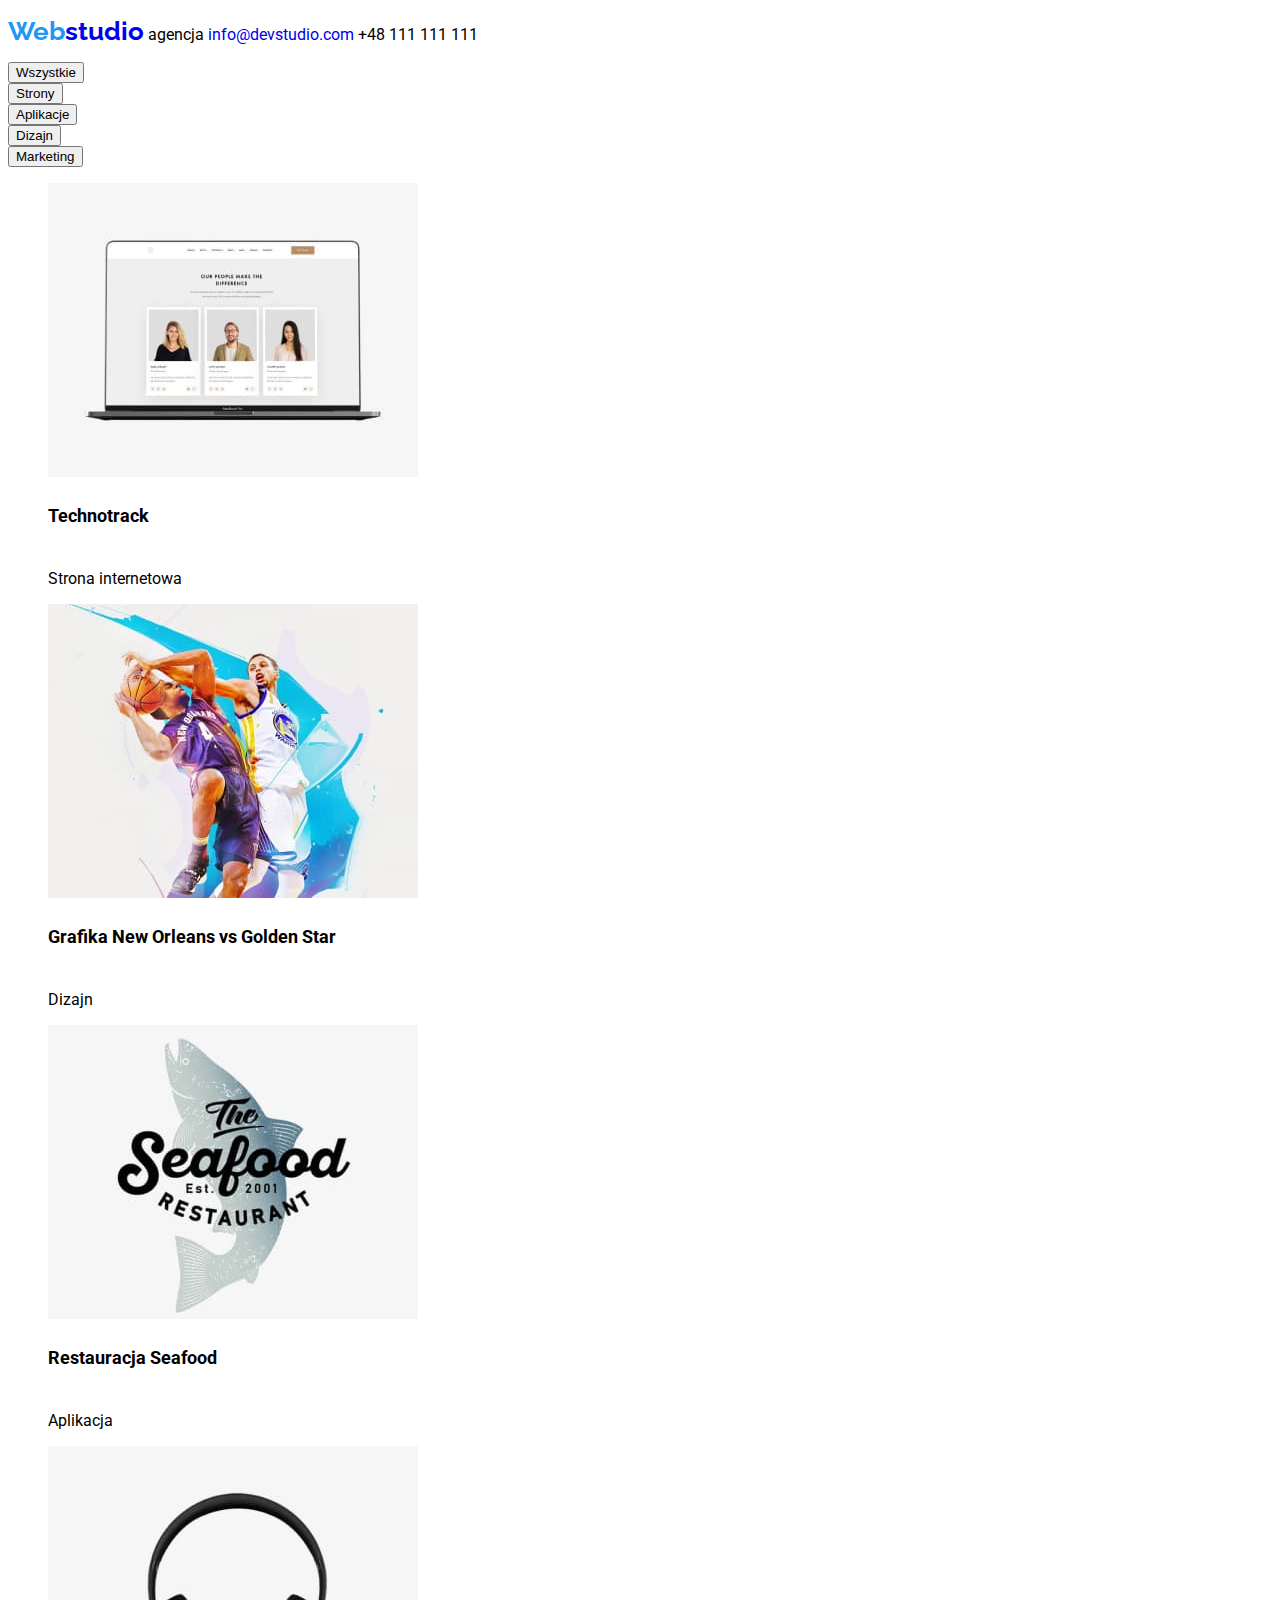
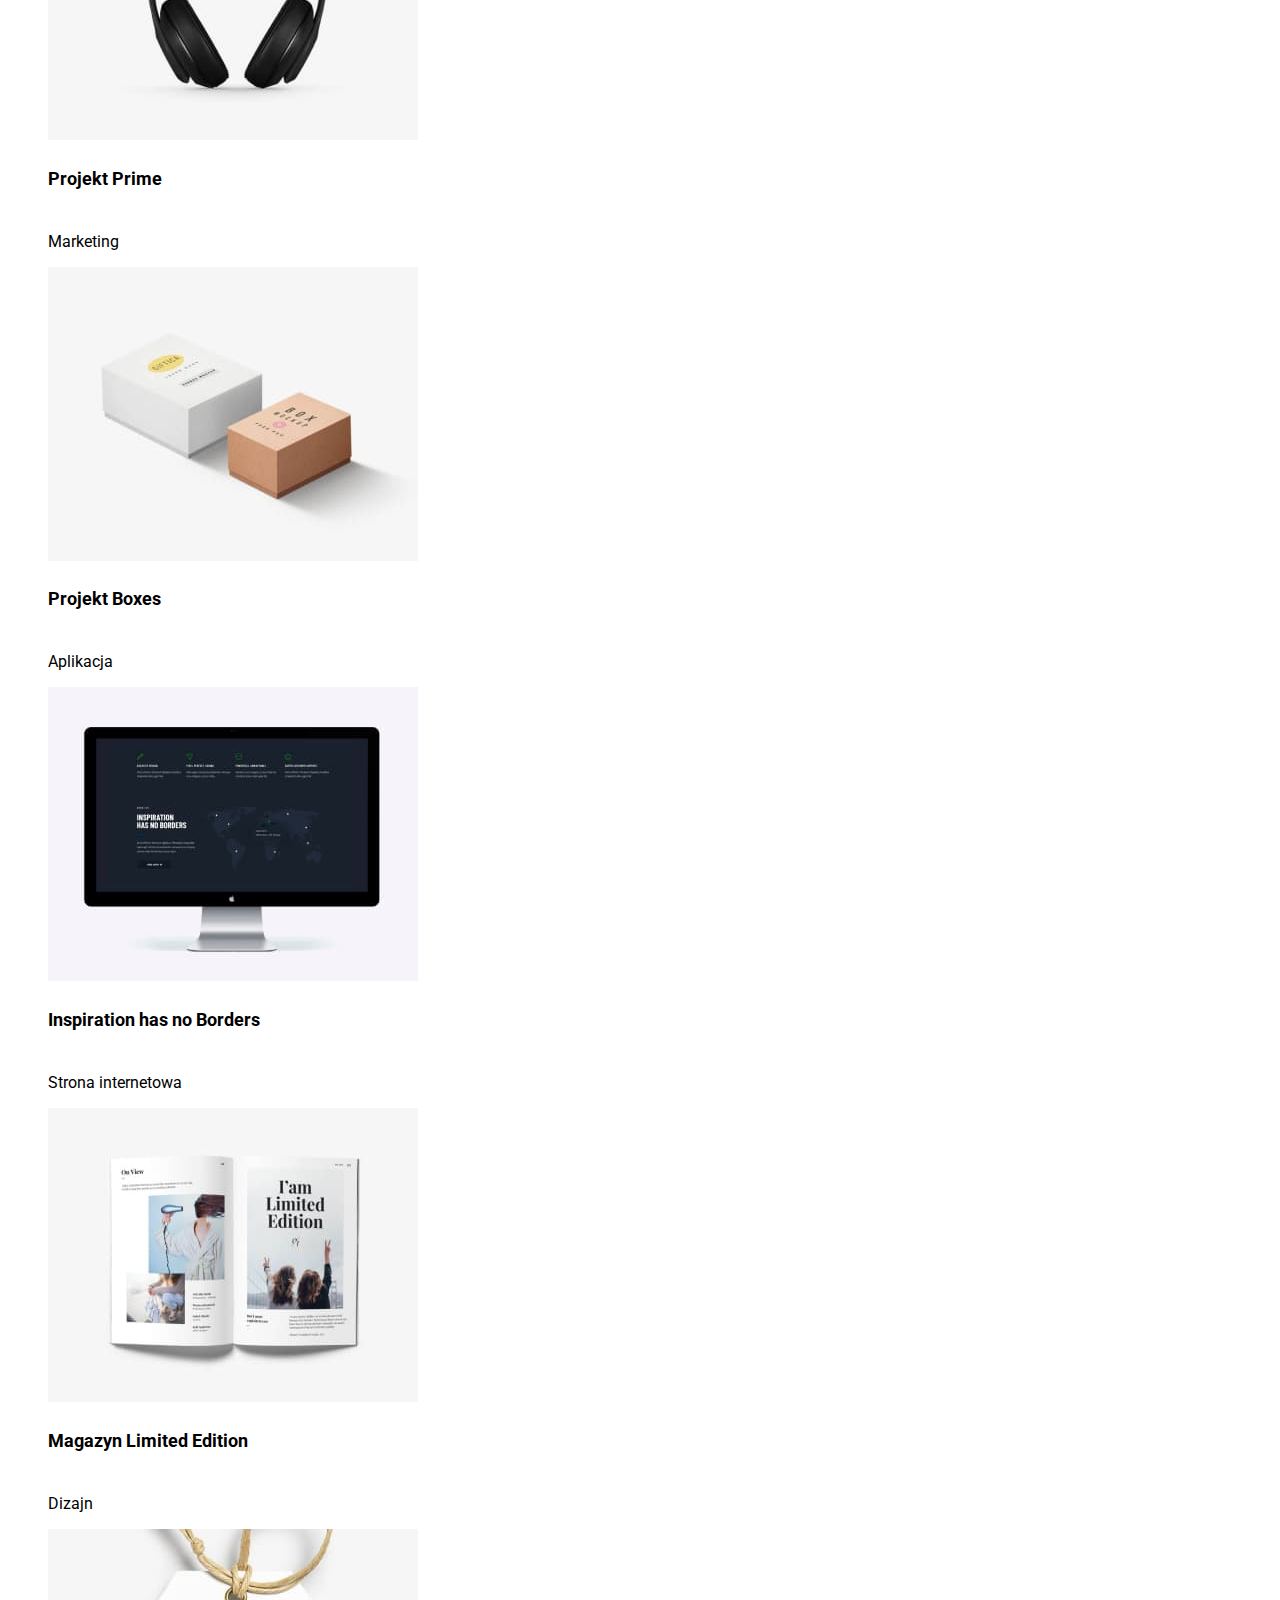
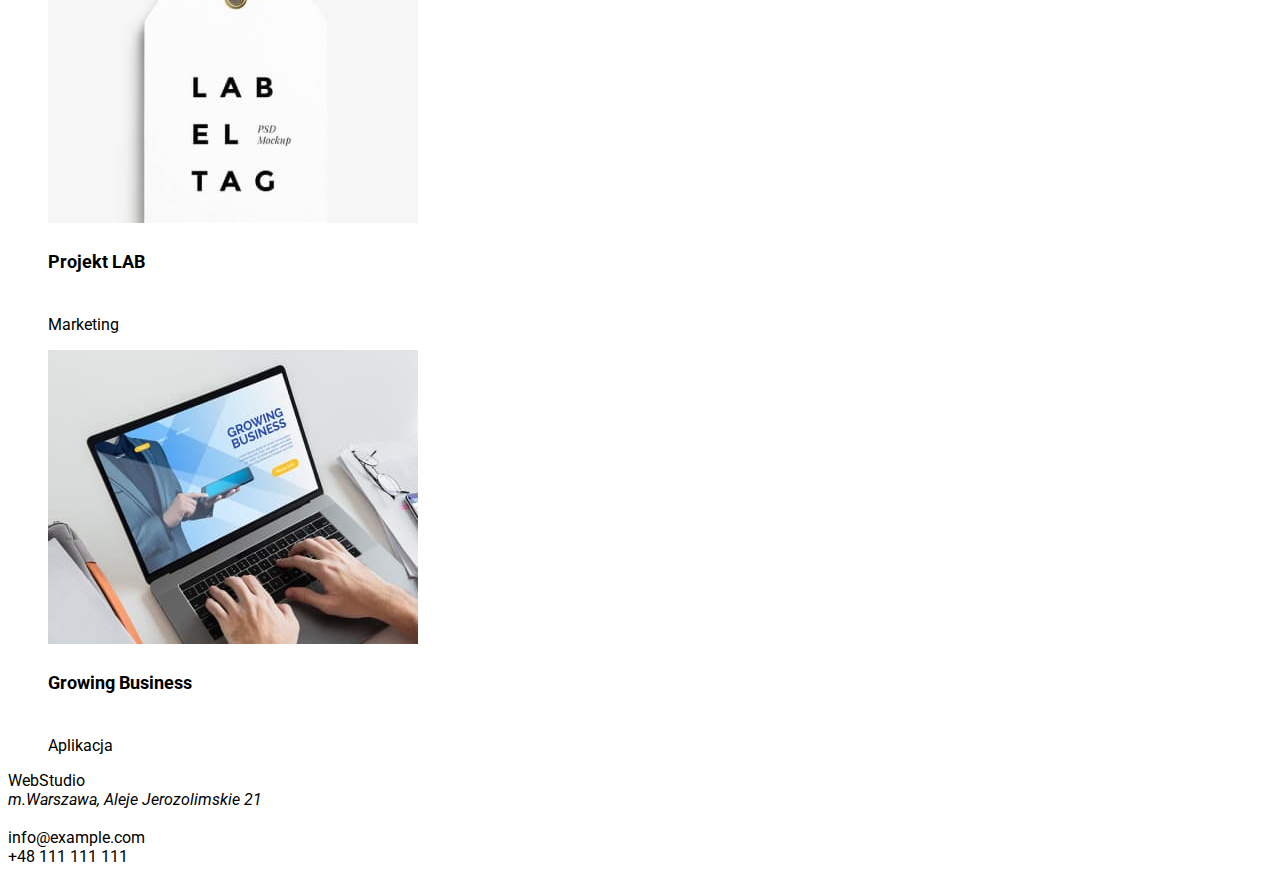
==== portfolio.html @ 3d90adc3 "link correction" ====
<!DOCTYPE html>
<html lang="pl">
  <head>
    <meta charset="UTF-8" />
    <meta http-equiv="X-UA-Compatible" content="IE=edge" />
    <meta name="viewport" content="width=device-width, initial-scale=1.0" />
    <title>Portfolio</title>
    <link rel="stylesheet" href="css/styles.css" />
    <link rel="preconnect" href="https://fonts.googleapis.com" />
    <link rel="preconnect" href="https://fonts.gstatic.com" crossorigin />
    <link
      href="https://fonts.googleapis.com/css2?family=Montserrat:ital,wght@0,400;1,700&family=Raleway:wght@700&family=Roboto:wght@400;500;700;900&display=swap"
      rel="stylesheet"
    />
  </head>
  <body>
    <header>
      <nav>
        <p>
          <a
            class="logo"
            href="https://olagrzechnik.github.io/goit-markup-hw-01/"
            ><span class="blue">Web</span>studio</a
          >
          <a><span>agencja</span></a>
          <a href="info@example.com>
            >portfolio</a
          >
        </p>
      </nav>
      kontakty
      <a href="mailto:info@devstudio.com">info@devstudio.com</a> +48 111 111 111
    </header>
    <section>
      <ul class="no-bullets filters">
        <li><button type="button">Wszystkie</button></li>
        <li><button type="button">Strony</button></li>
        <li><button type="button">Aplikacje</button></li>
        <li><button type="button">Dizajn</button></li>
        <li><button type="button">Marketing</button></li>
      </ul>
      <ul class="no-bullets">
        <li>
          <figure>
            <img
              src="images/laptop.jpg"
              alt="laptop"
              width="370"
              height="294"
            />
            <figcaption class="project-type">
              <h4>Technotrack</h4>
              <br />Strona internetowa
            </figcaption>
          </figure>
        </li>
        <li>
          <figure>
            <img
              src="images/basketball.jpg"
              alt="koszykarze"
              width="370"
              height="294"
            />
            <figcaption>
              <h4>Grafika New Orleans vs Golden Star</h4>
              <br />Dizajn
            </figcaption>
          </figure>
        </li>
        <li>
          <figure>
            <img
              src="images/seafood.jpg"
              alt="logo restauracji"
              width="370"
              height="294"
            />
            <figcaption>
              <h4>Restauracja Seafood</h4>
              <br />Aplikacja
            </figcaption>
          </figure>
        </li>
        <li>
          <figure>
            <img
              src="images/headphones.jpg"
              alt="słuchawki"
              width="370"
              height="294"
            />
            <figcaption>
              <h4>Projekt Prime</h4>
              <br />Marketing
            </figcaption>
          </figure>
        </li>
        <li>
          <figure>
            <img src="images/box.jpg" alt="pudełka" width="370" height="294" />
            <figcaption>
              <h4>Projekt Boxes</h4>
              <br />Aplikacja
            </figcaption>
          </figure>
        </li>
        <li>
          <figure>
            <img
              src="images/monitor.jpg"
              alt="monitor"
              width="370"
              height="294"
            />
            <figcaption>
              <h4>Inspiration has no Borders</h4>
              <br />Strona internetowa
            </figcaption>
          </figure>
        </li>
        <li>
          <figure>
            <img
              src="images/magazine.jpg"
              alt="czasopismo"
              width="370"
              height="294"
            />
            <figcaption>
              <h4>Magazyn Limited Edition</h4>
              <br />Dizajn
            </figcaption>
          </figure>
        </li>
        <li>
          <figure>
            <img src="images/label.jpg" alt="metka" width="370" height="294" />
            <figcaption>
              <h4>Projekt LAB</h4>
              <br />Marketing
            </figcaption>
          </figure>
        </li>
        <li>
          <figure>
            <img
              src="images/handson.jpg"
              alt="ręce na laptopie"
              width="370"
              height="294"
            />
            <figcaption>
              <h4>Growing Business</h4>
              <br />Aplikacja
            </figcaption>
          </figure>
        </li>
      </ul>
    </section>
    <footer>
      <div><span>Web</span>Studio</div>
      <div>
        <address>m.Warszawa, Aleje Jerozolimskie 21</address>
        <br />
        info@example.com<br />
        +48 111 111 111
      </div>
    </footer>
  </body>
</html>
---- css/styles.css ----
body {
  font-family: "roboto", sans-serif;
}
.logo {
  font-family: "raleway", sans-serif;
  font-weight: 700;
  font-size: 26px;
}
.blue {
  color: #2196f3;
}
a:link {
  text-decoration: none;
}
.no-bullets {
  list-style-type: none;
  margin: 0;
  padding: 0;
}
.link {
  color: black;
}
.link:hover {
  color: #2196f3;
}
link:focus {
  color: #2196f3;
}
.filters {
  font-weight: 500;
  font-size: 16px;
}
h4 {
  font-weight: 700;
  font-size: 18px;
}
.project-type {
  font-weight: 400;
  font-size: 16px;
}
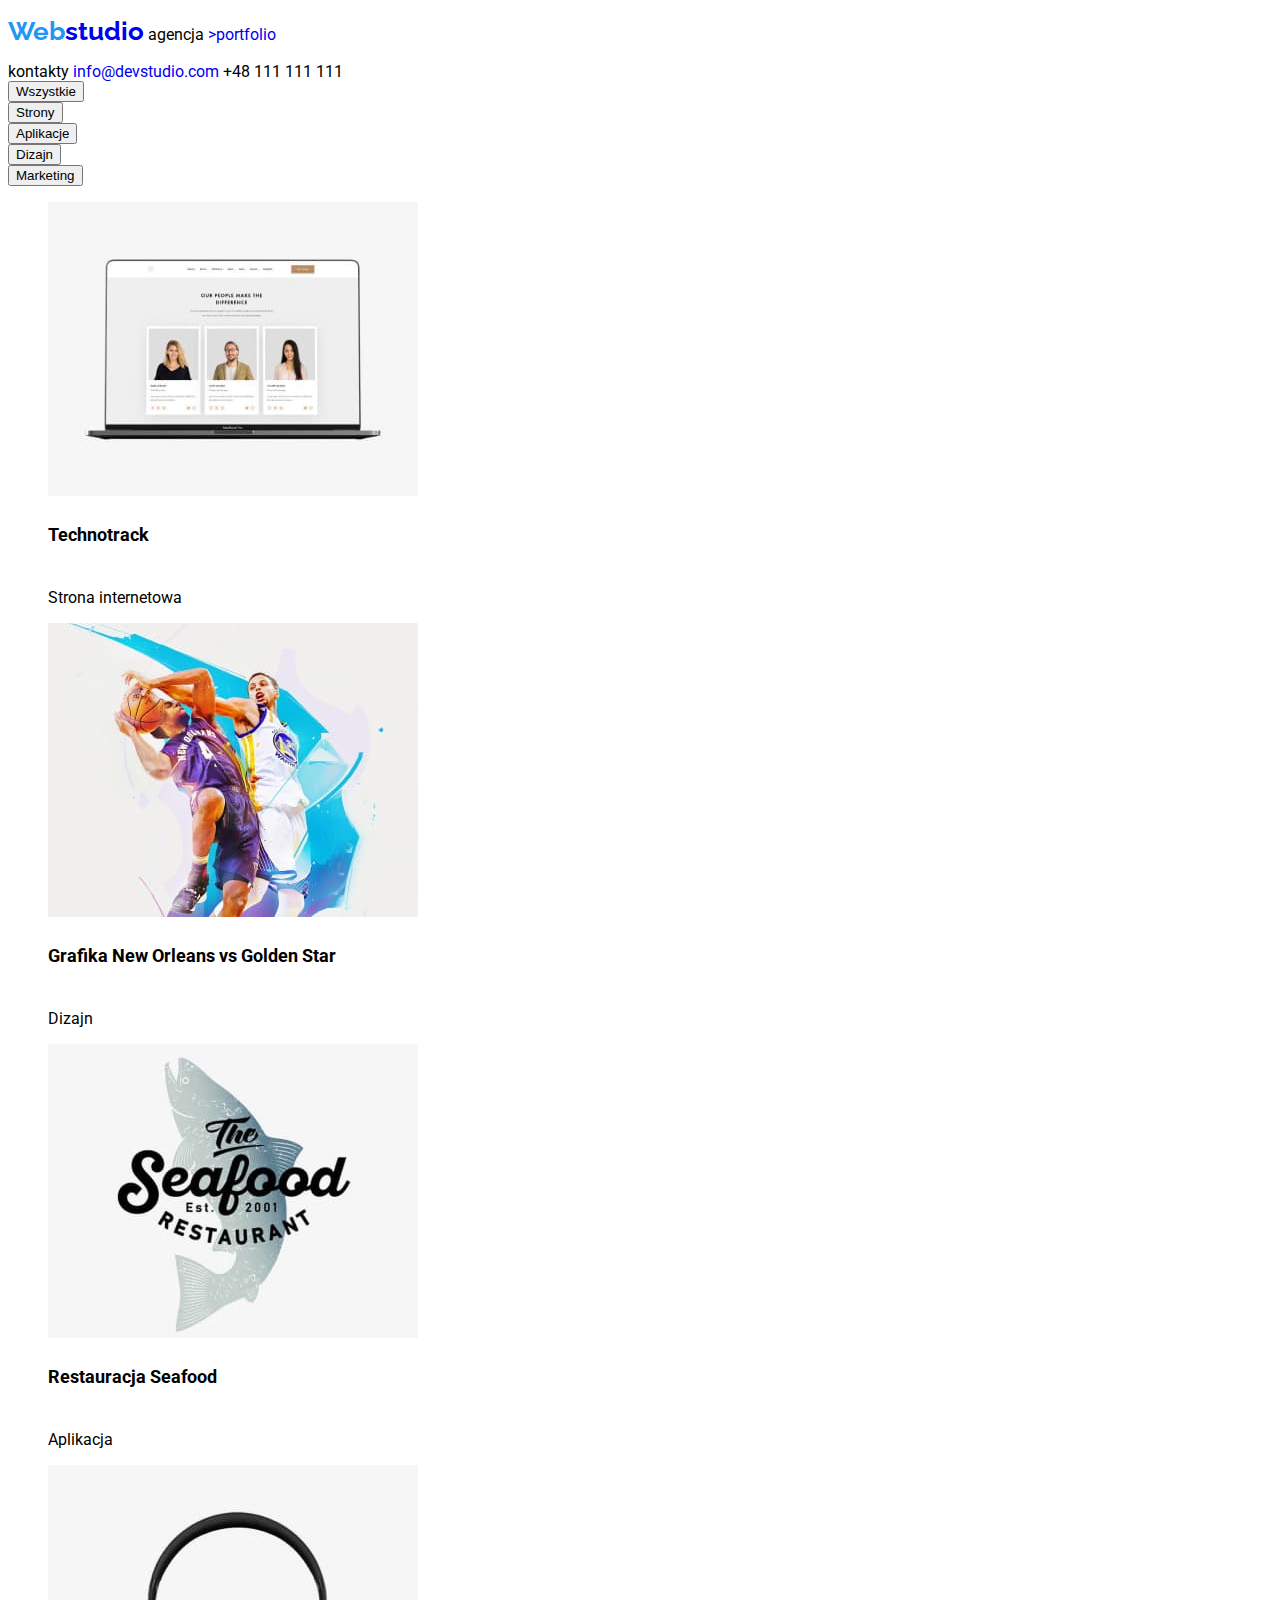
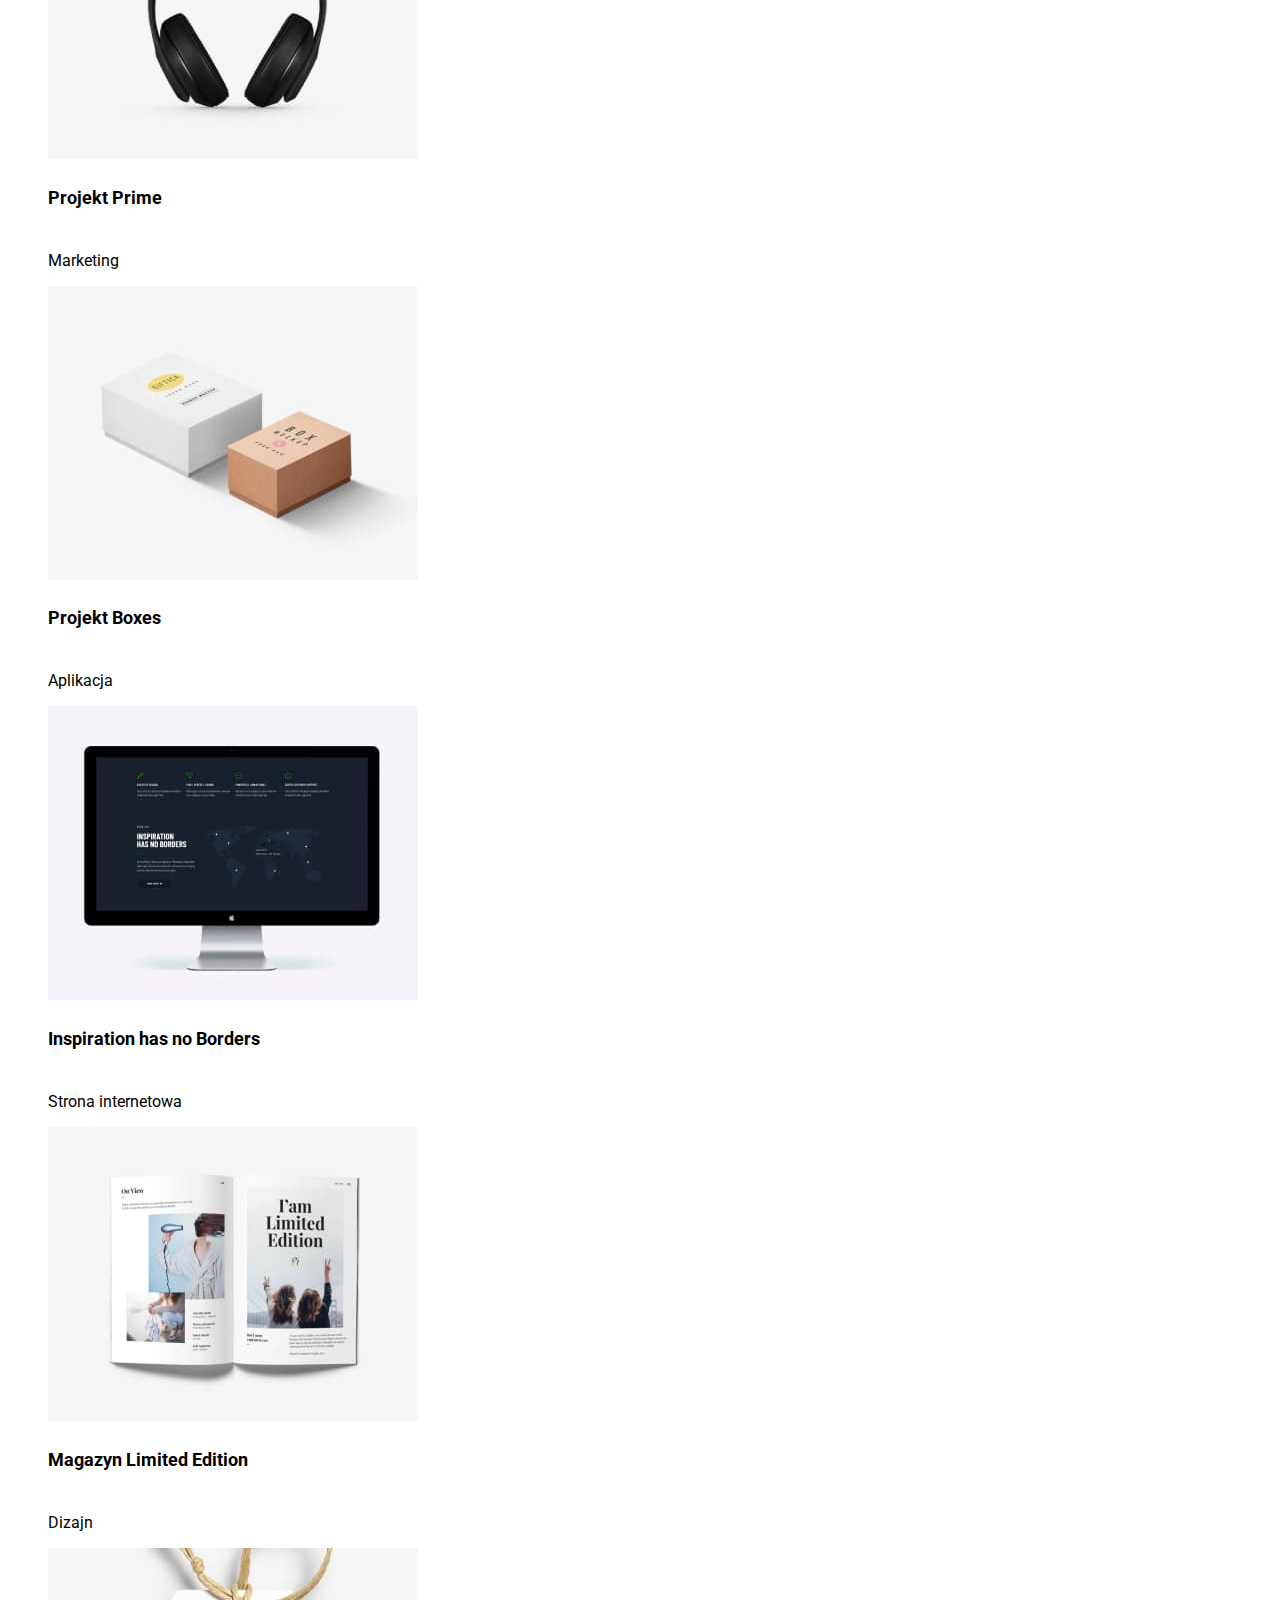
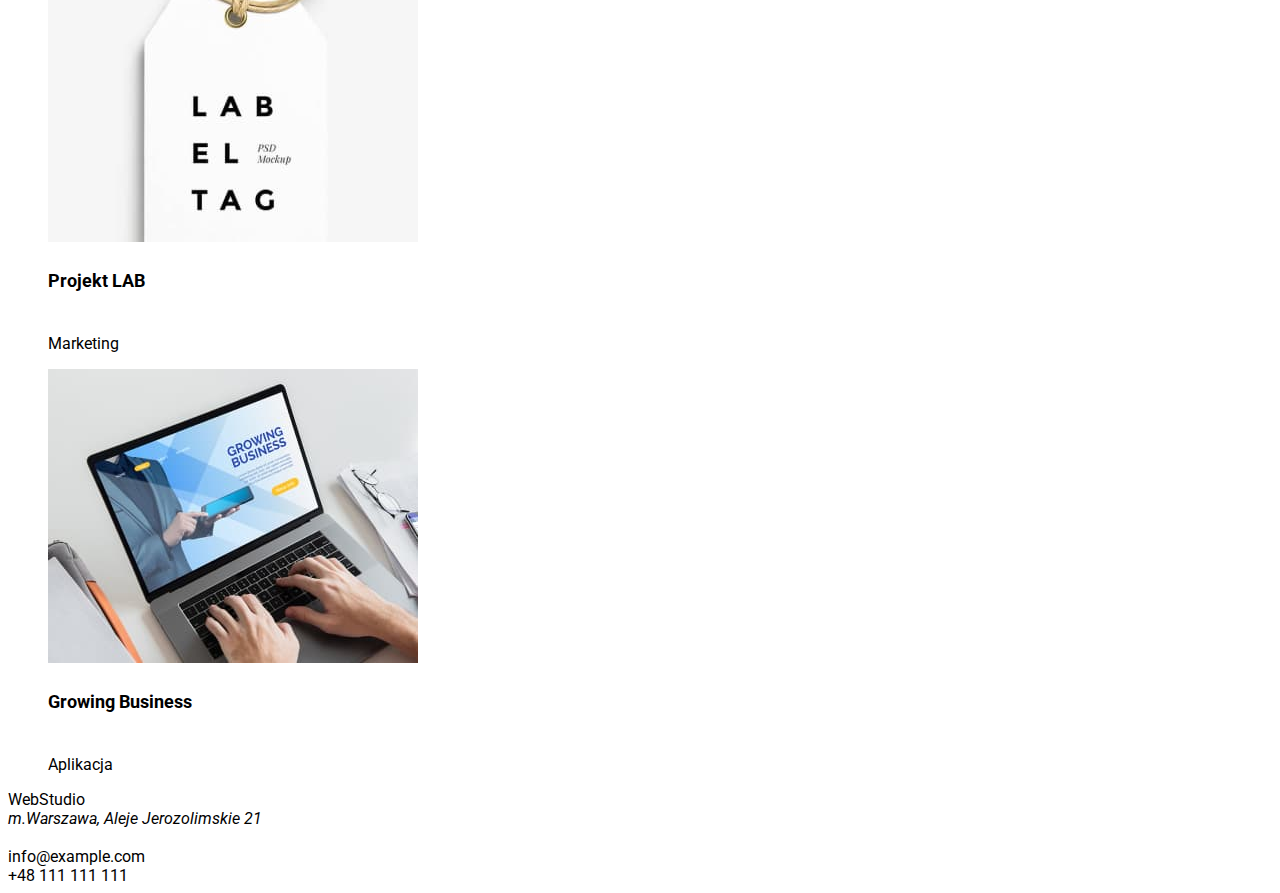
==== commit 13dbf3e6: "correction2" ====
--- a/portfolio.html
+++ b/portfolio.html
@@ -23,9 +23,7 @@
             ><span class="blue">Web</span>studio</a
           >
           <a><span>agencja</span></a>
-          <a href="info@example.com>
-            >portfolio</a
-          >
+          <a href="info@example.com"> >portfolio</a>
         </p>
       </nav>
       kontakty
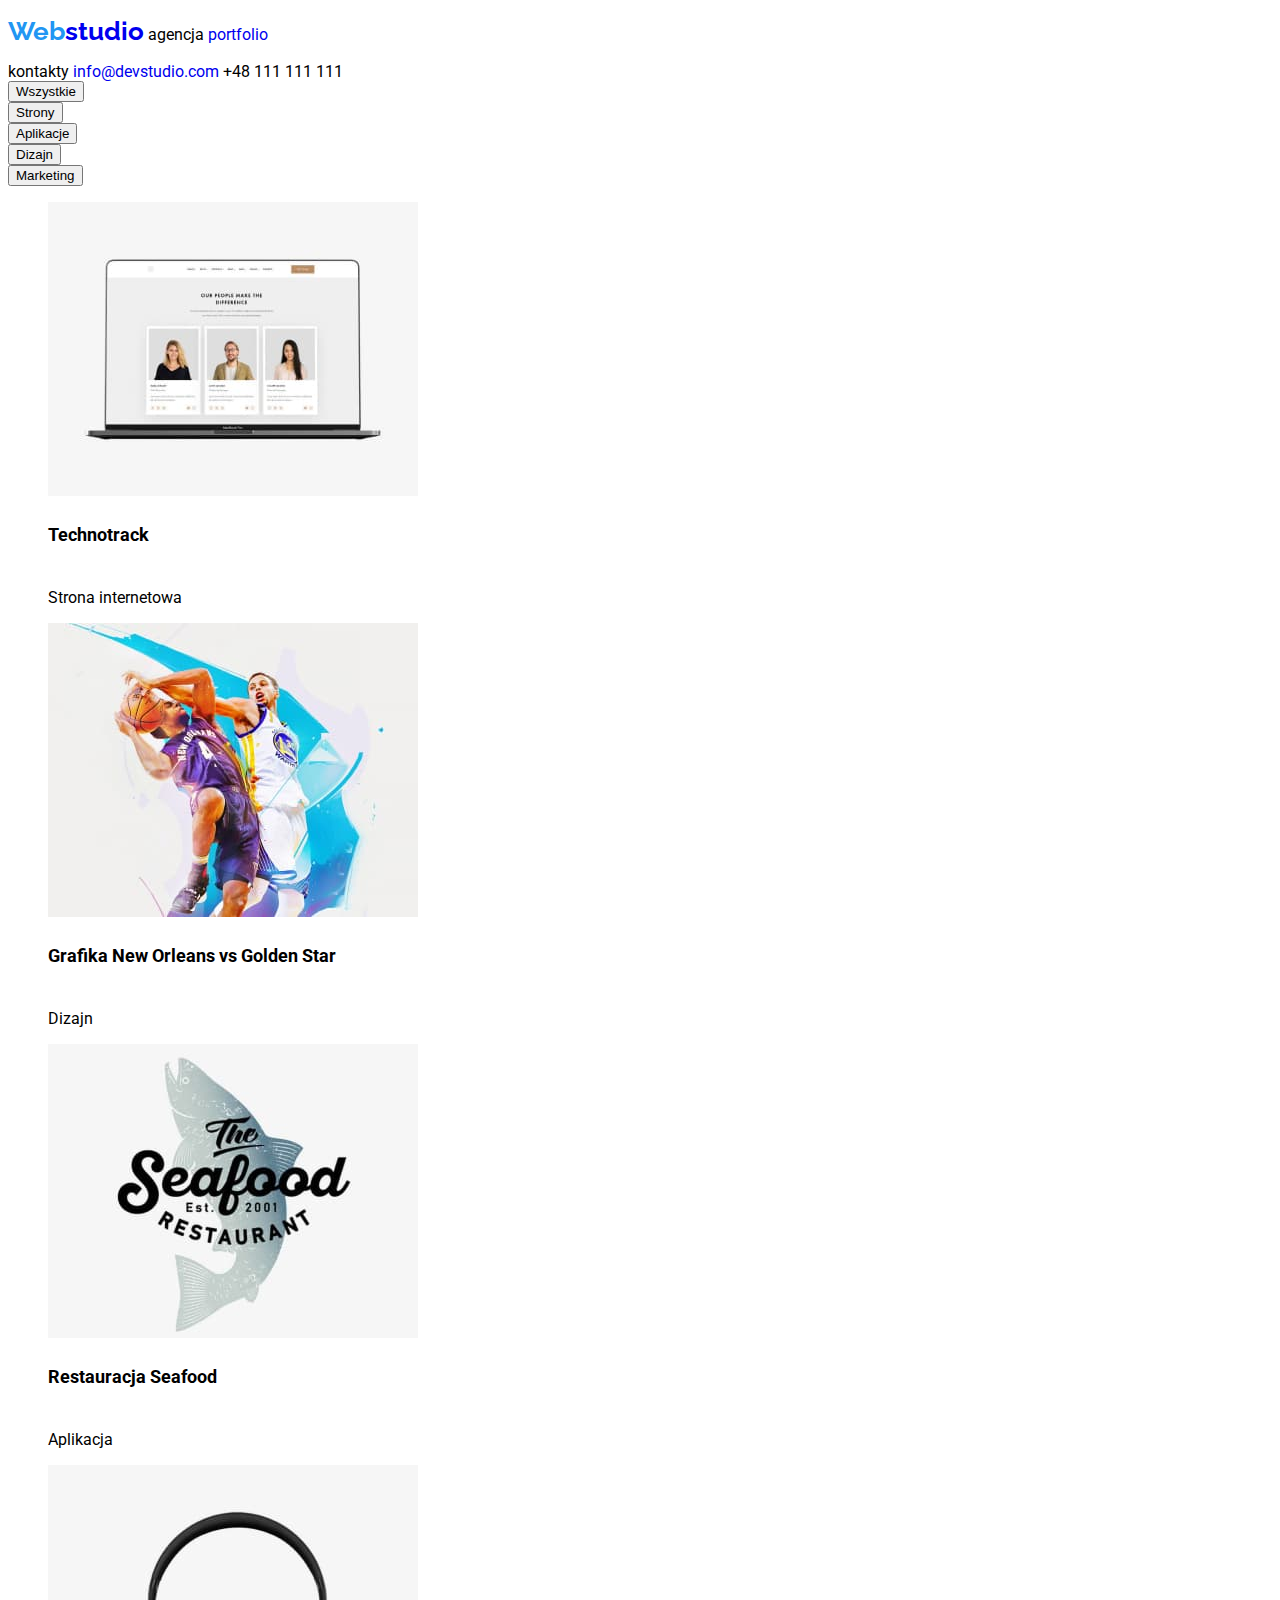
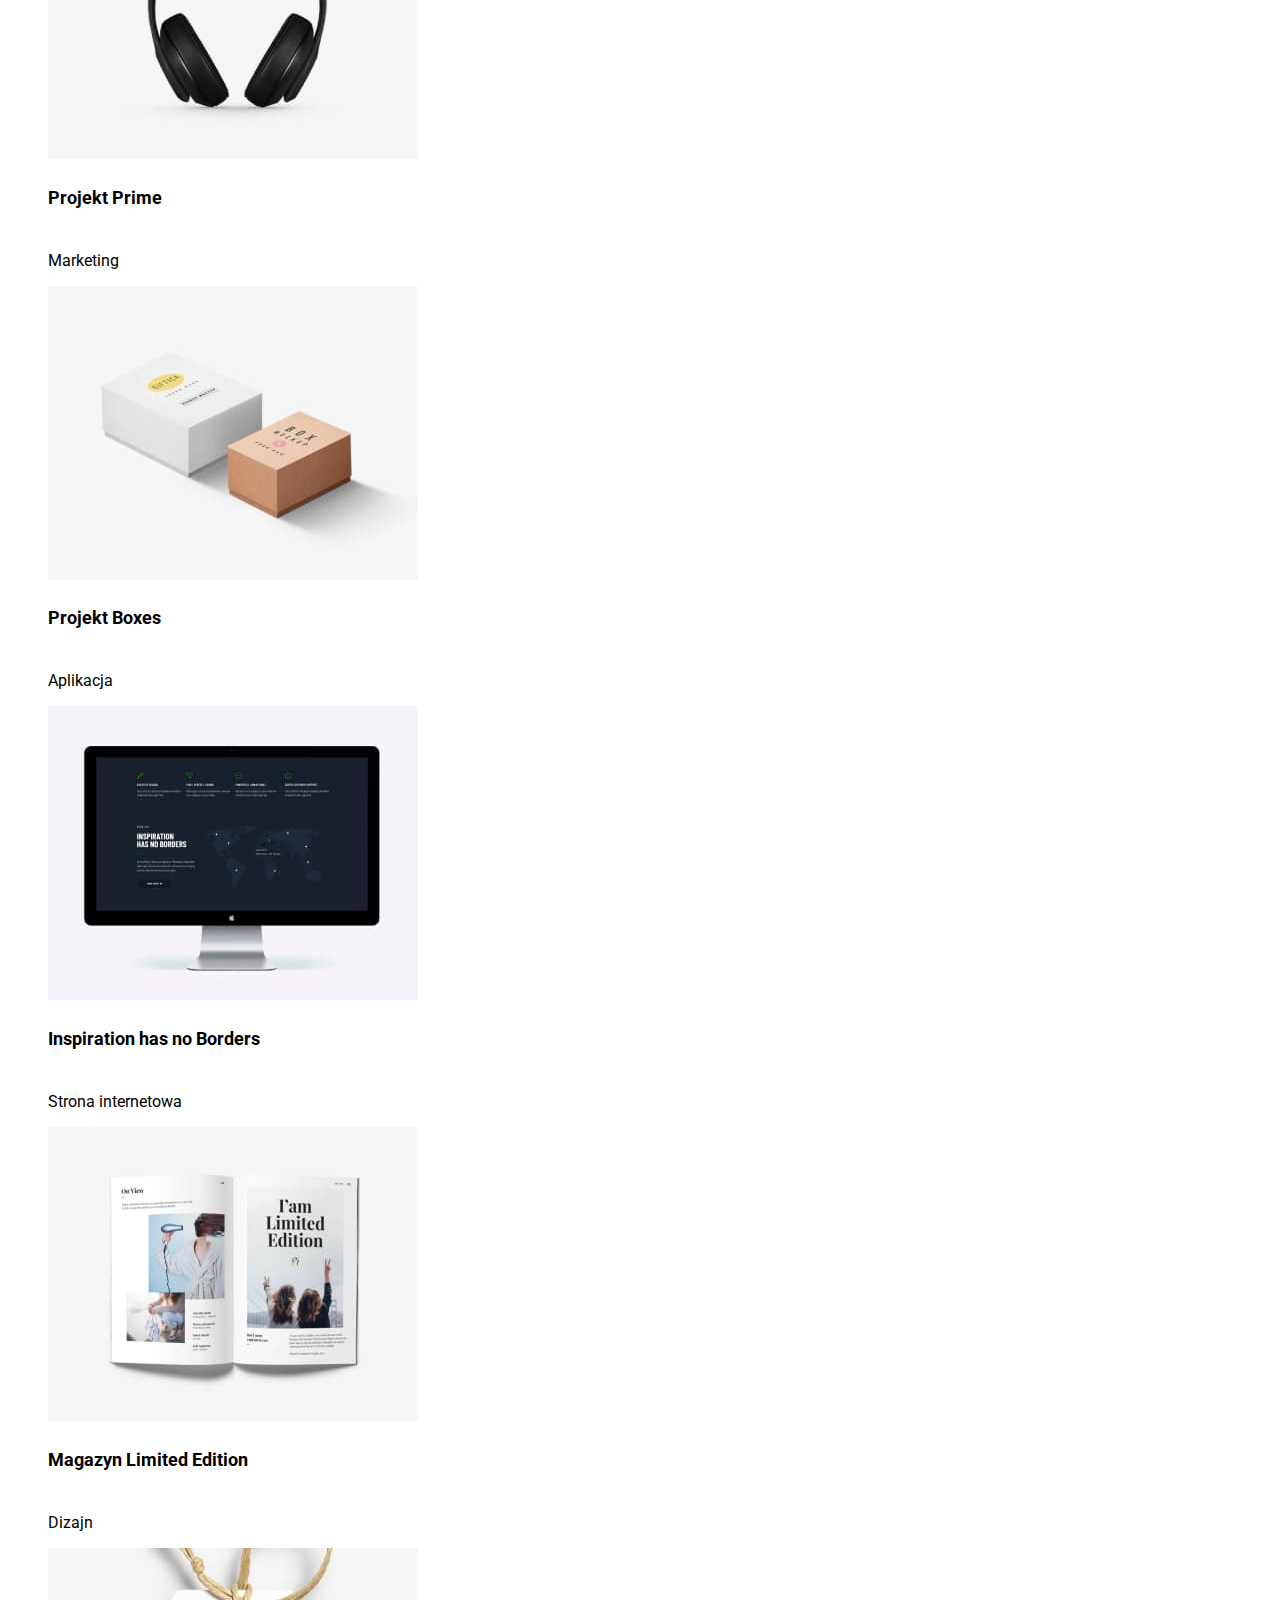
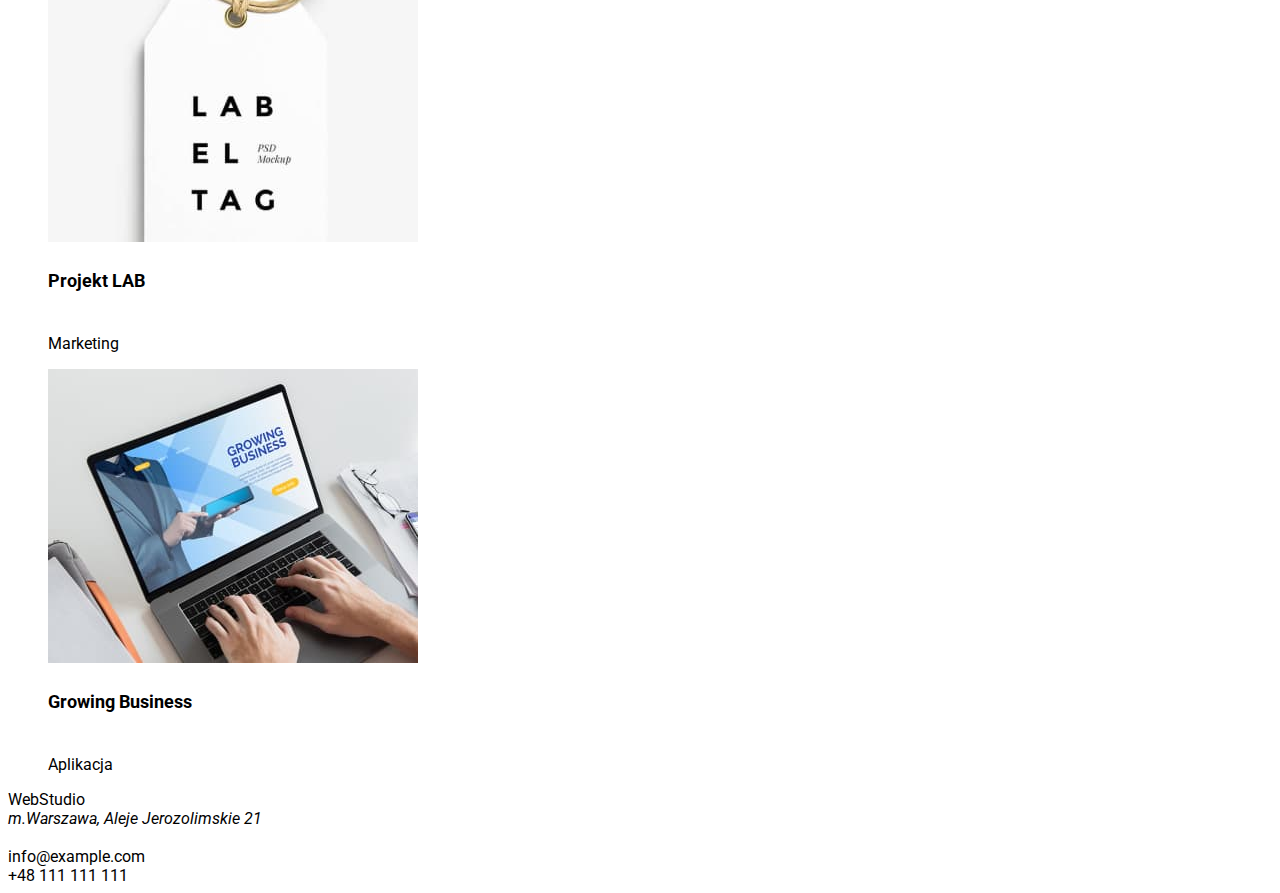
==== commit e40c3b34: "corection3" ====
--- a/portfolio.html
+++ b/portfolio.html
@@ -23,7 +23,7 @@
             ><span class="blue">Web</span>studio</a
           >
           <a><span>agencja</span></a>
-          <a href="info@example.com"> >portfolio</a>
+          <a href="info@example.com">portfolio</a>
         </p>
       </nav>
       kontakty
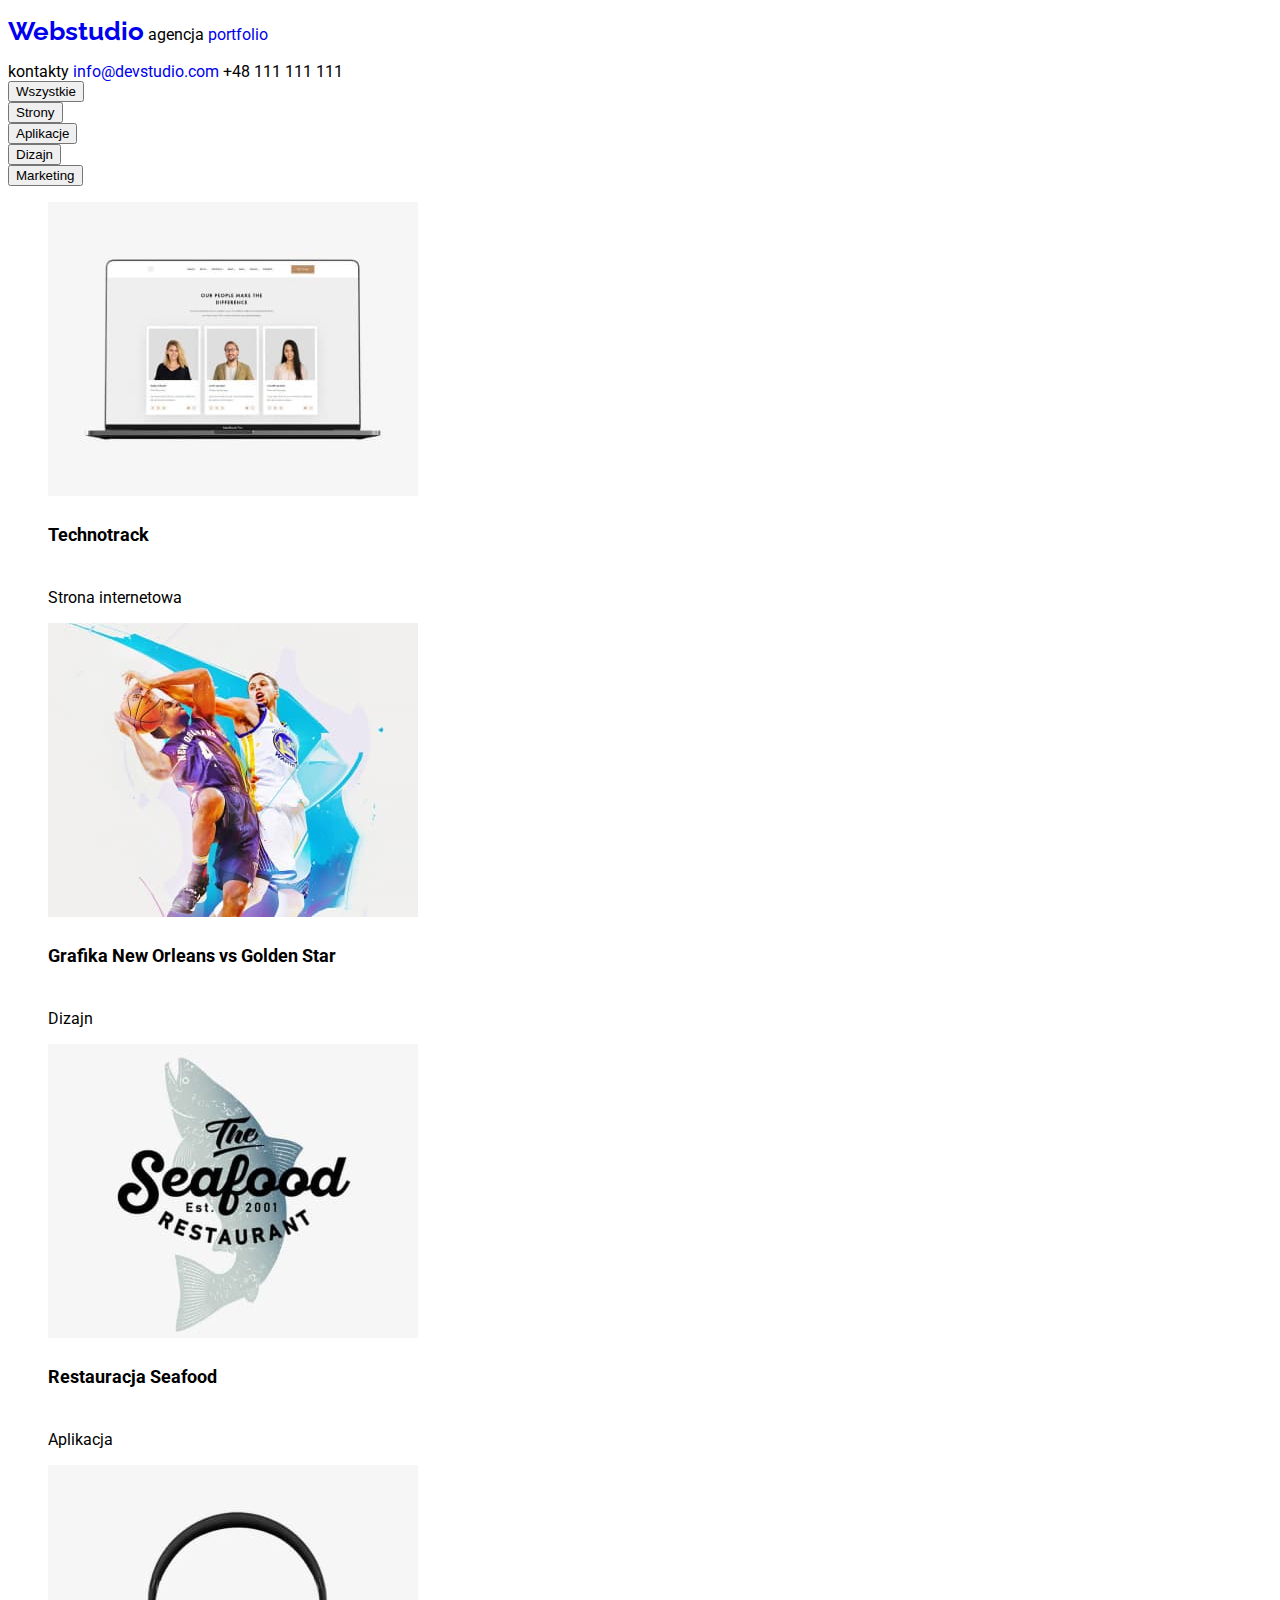
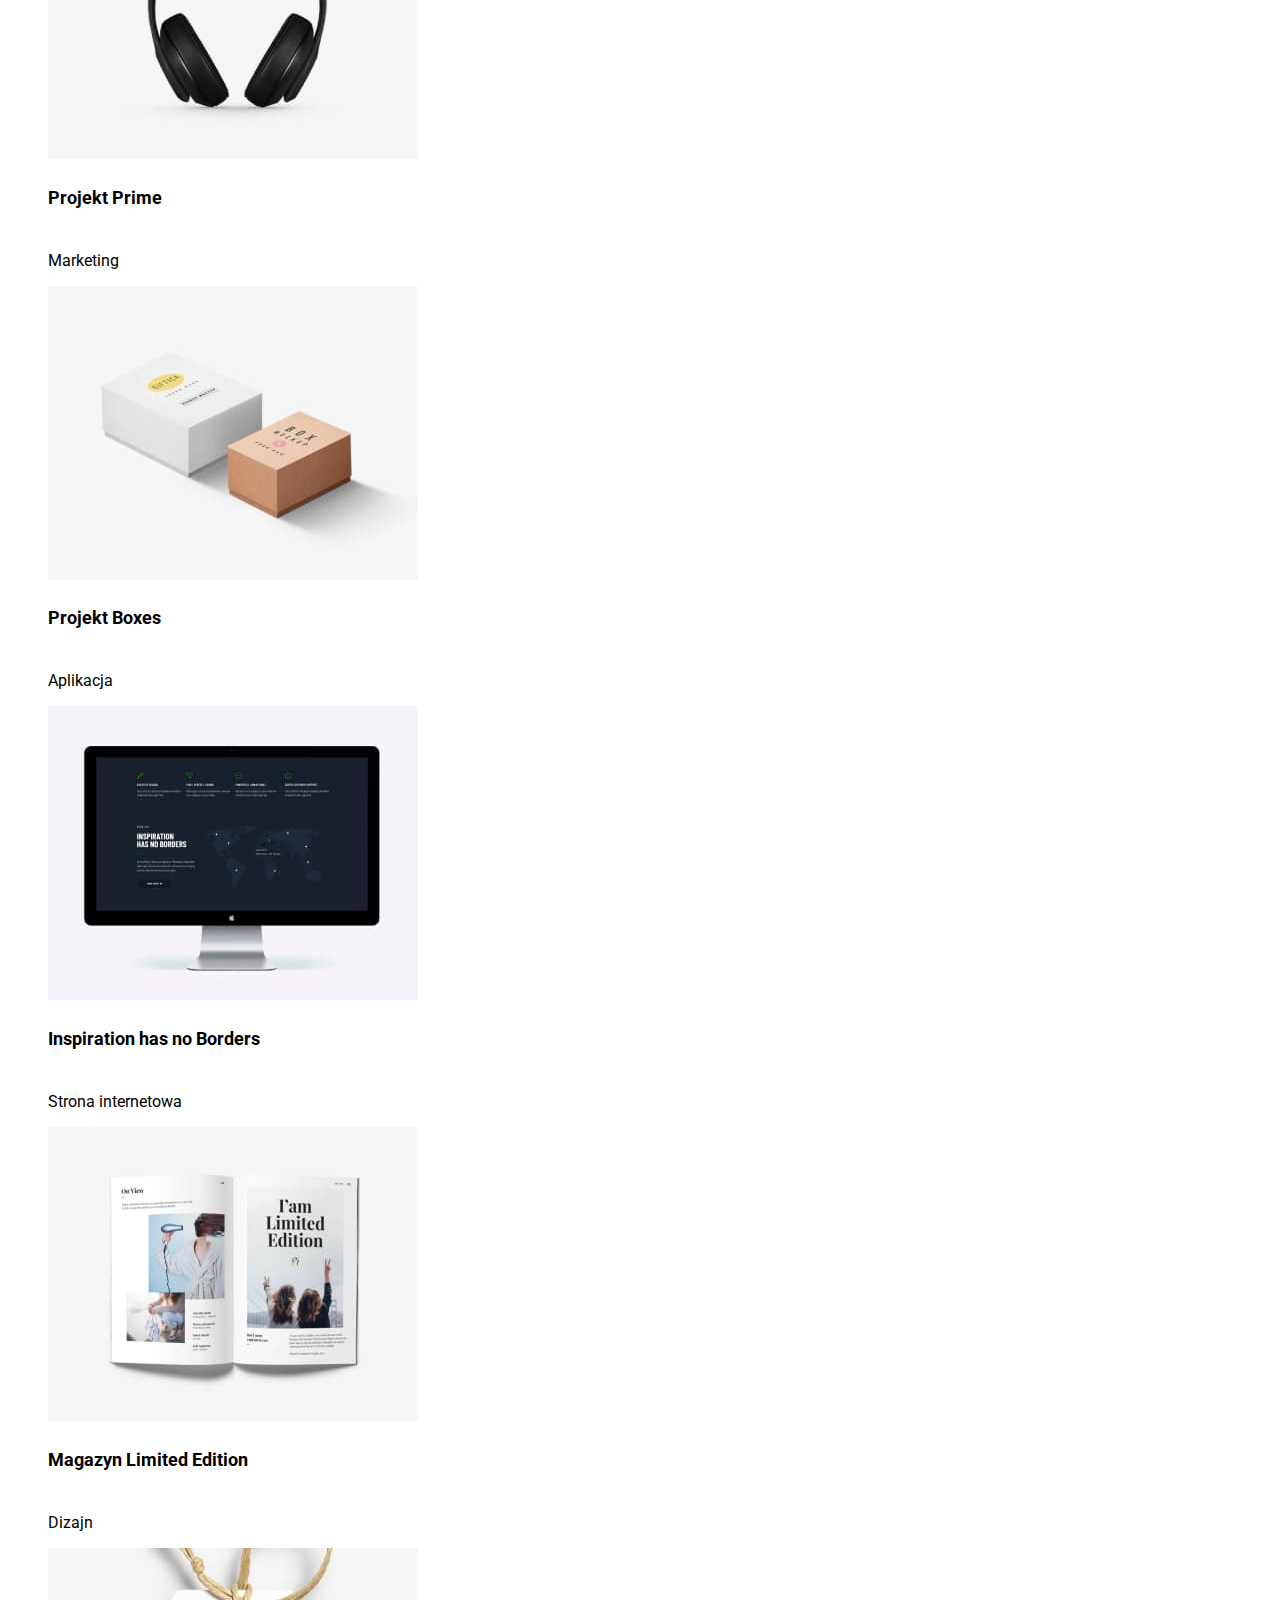
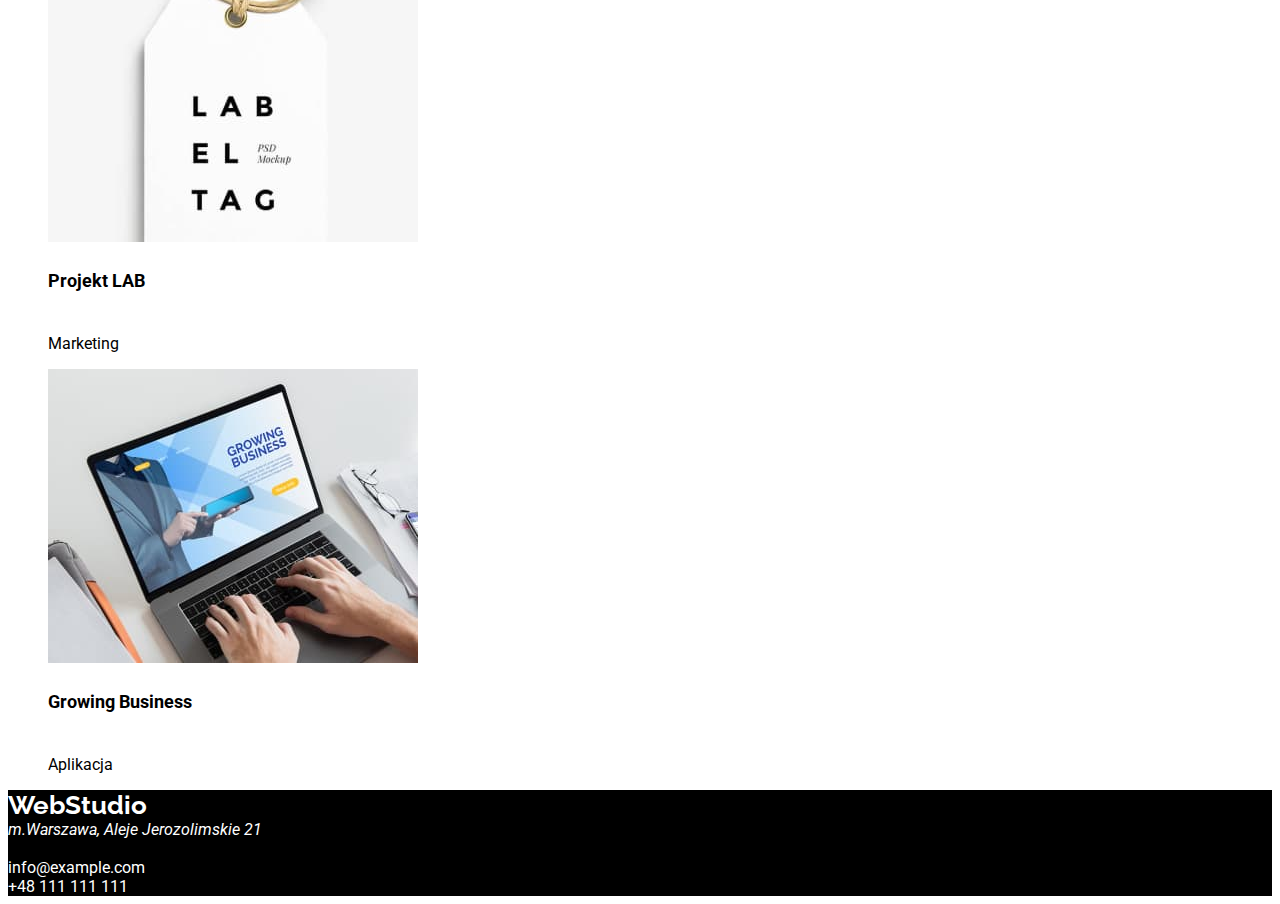
==== commit 694e1189: "index.html added" ====
--- a/portfolio.html
+++ b/portfolio.html
@@ -23,7 +23,9 @@
             ><span class="blue">Web</span>studio</a
           >
           <a><span>agencja</span></a>
-          <a href="info@example.com">portfolio</a>
+          <a href="https://olagrzechnik.github.io/goit-markup-hw-02/"
+            >portfolio</a
+          >
         </p>
       </nav>
       kontakty
@@ -157,7 +159,7 @@
       </ul>
     </section>
     <footer>
-      <div><span>Web</span>Studio</div>
+      <div class="logo"><span class="blue">Web</span>Studio</div>
       <div>
         <address>m.Warszawa, Aleje Jerozolimskie 21</address>
         <br />
--- a/css/styles.css
+++ b/css/styles.css
@@ -1,3 +1,6 @@
+:root {
+  --blue: #2196f3;
+}
 body {
   font-family: "roboto", sans-serif;
 }
@@ -6,9 +9,7 @@
   font-weight: 700;
   font-size: 26px;
 }
-.blue {
-  color: #2196f3;
-}
+
 a:link {
   text-decoration: none;
 }
@@ -38,3 +39,7 @@
   font-weight: 400;
   font-size: 16px;
 }
+footer {
+  color: white;
+  background-color: black;
+}
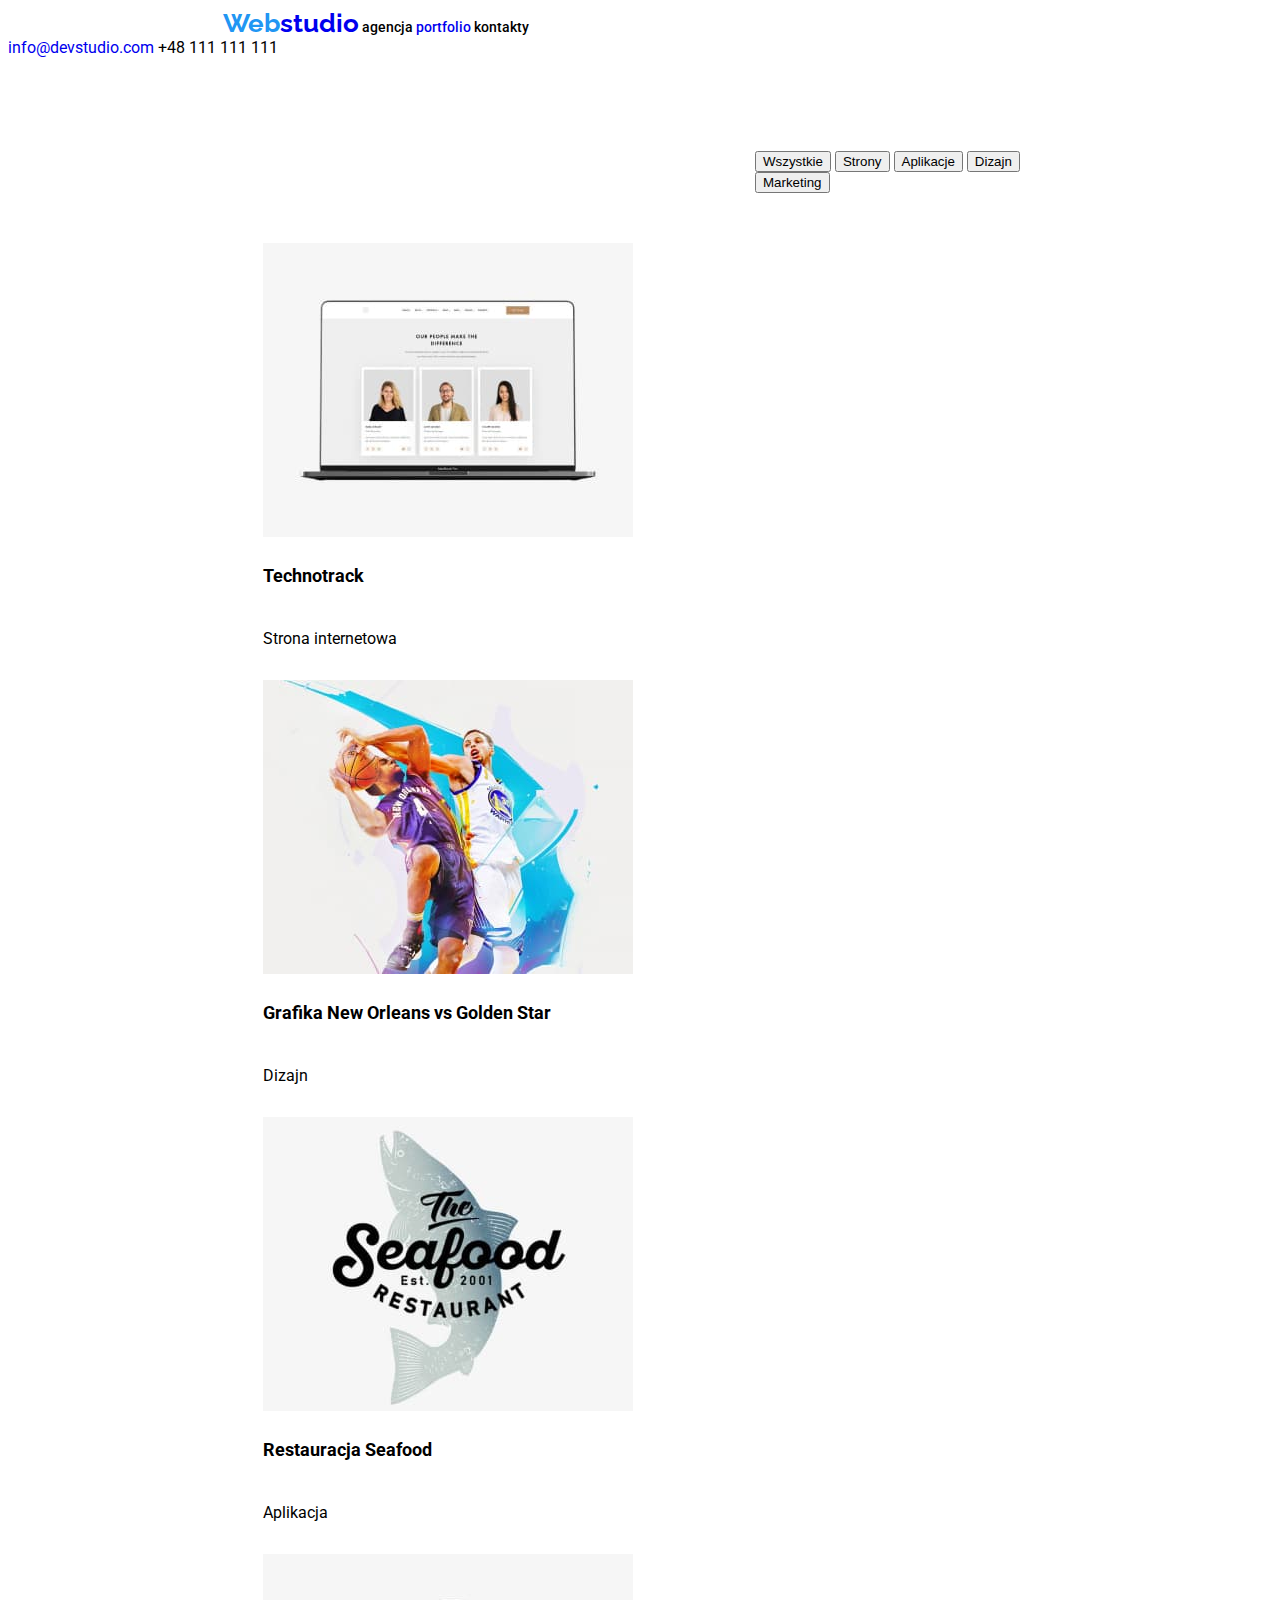
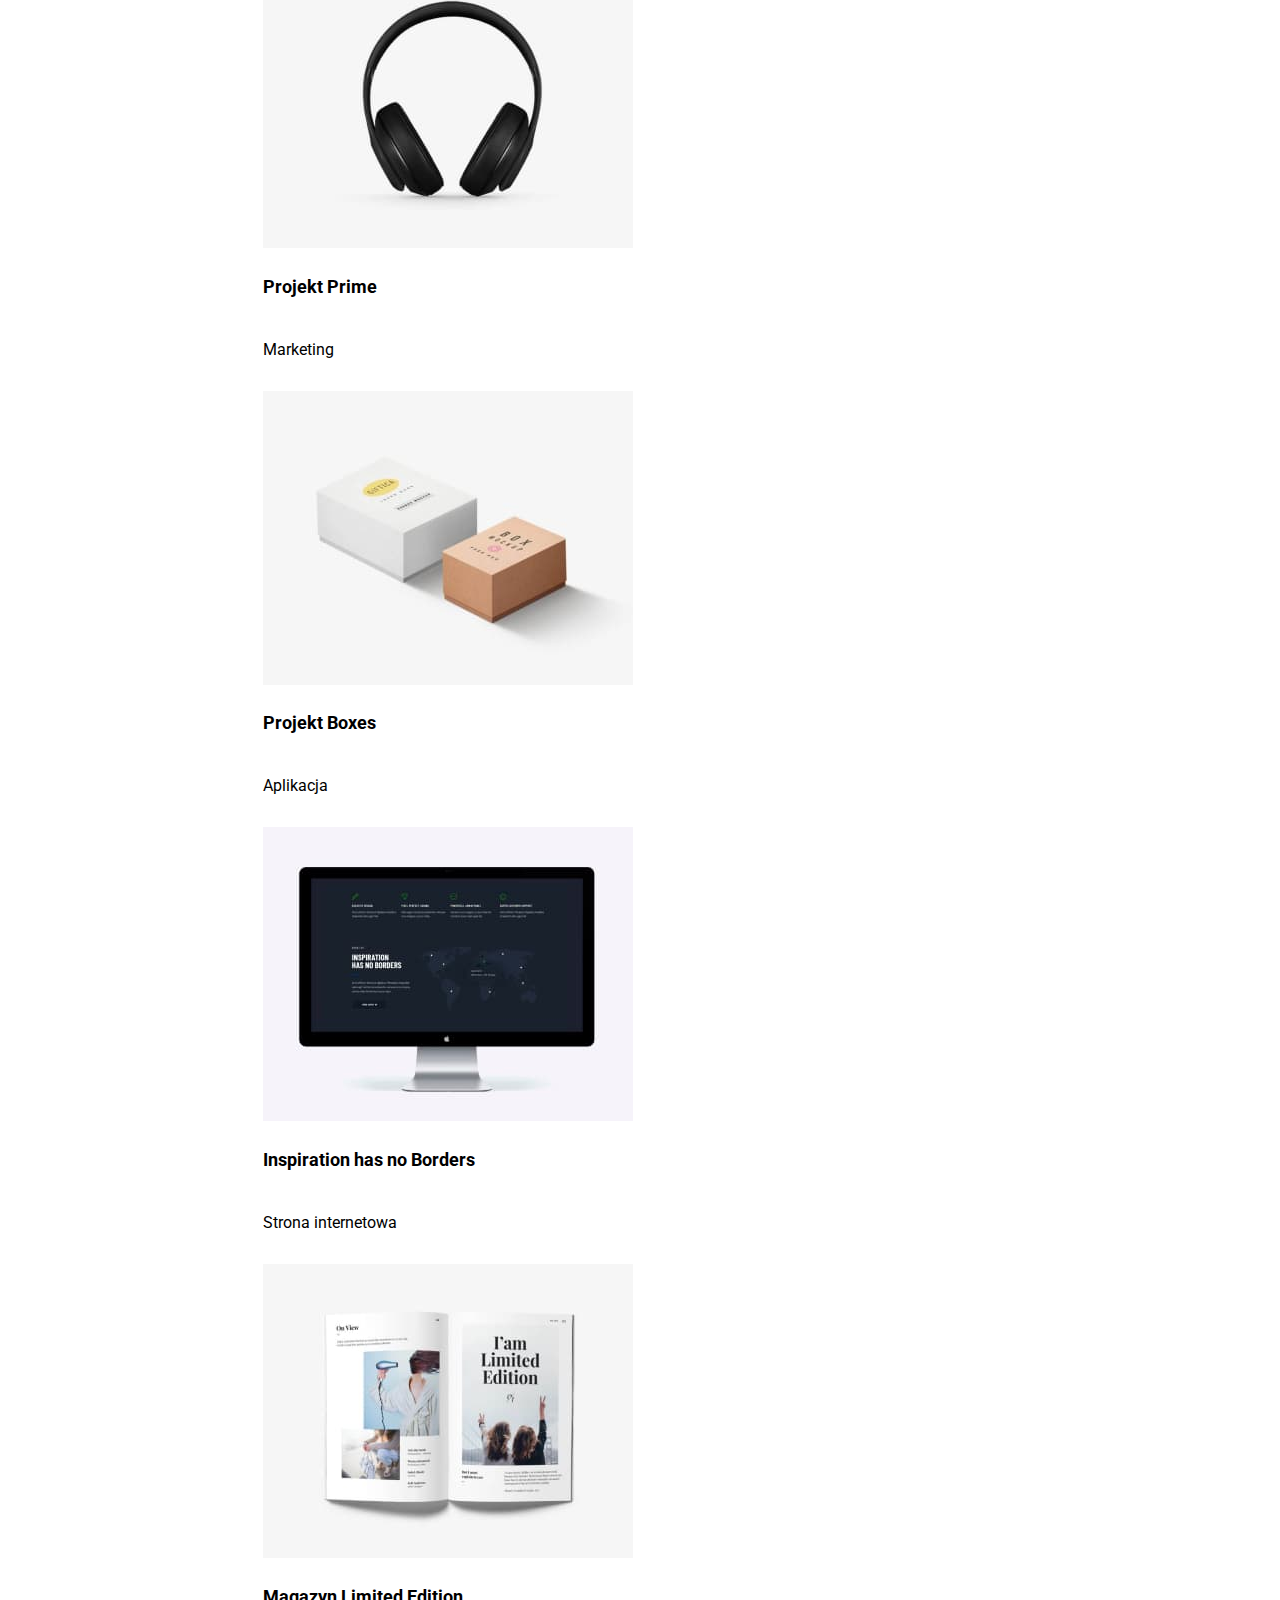
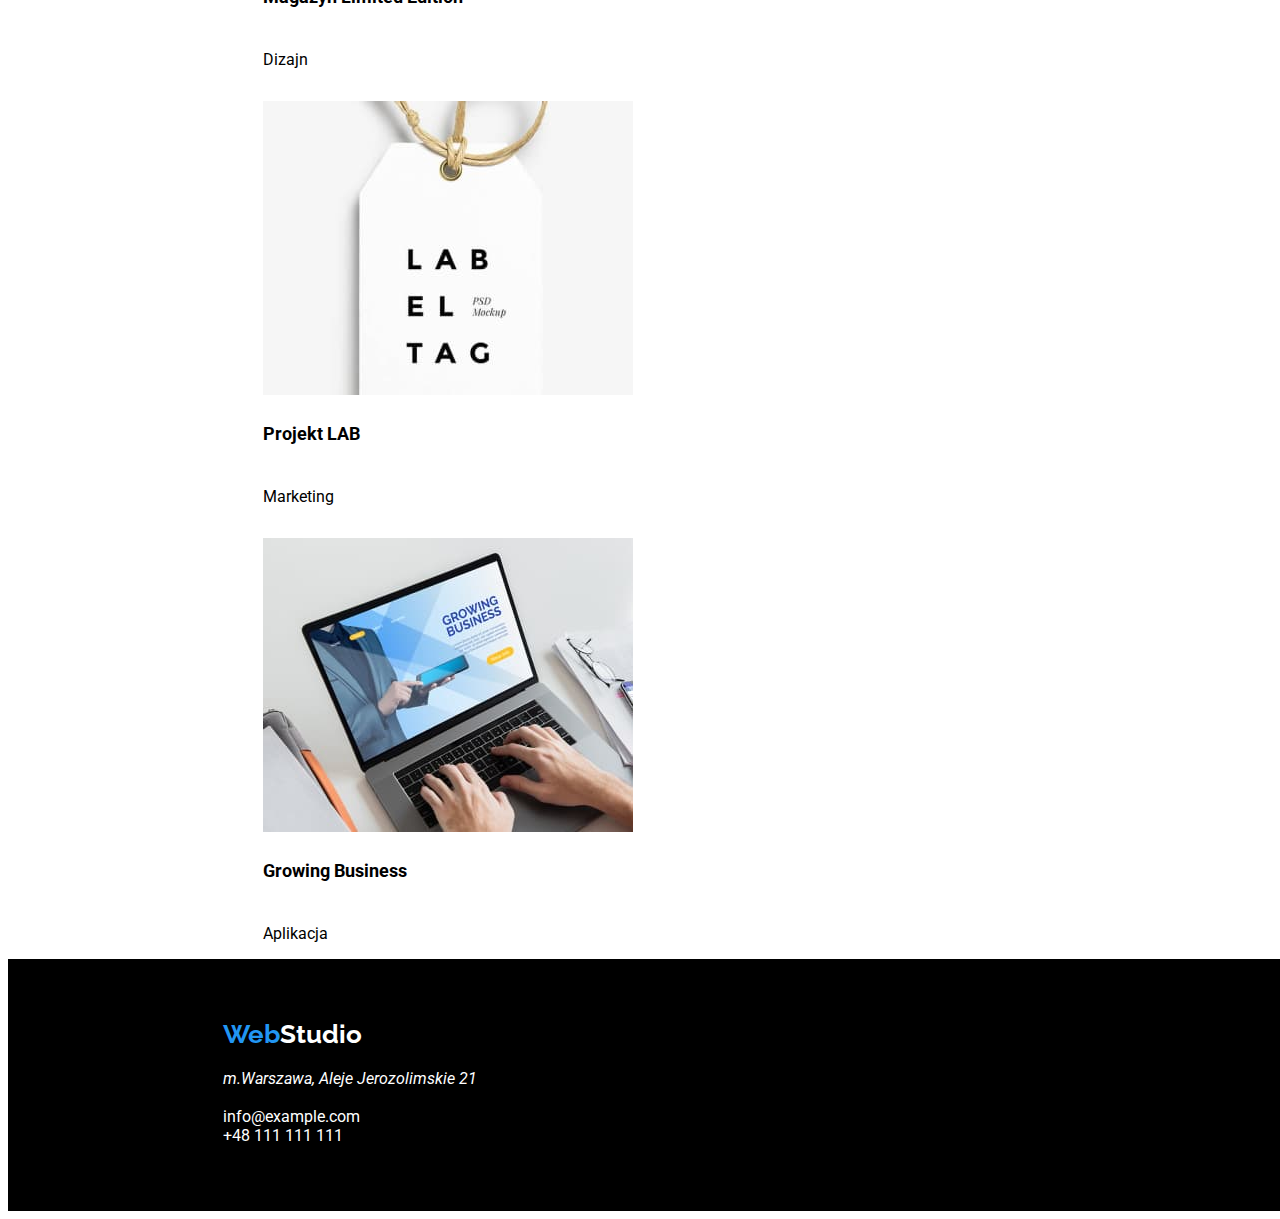
==== commit 8a0d777f: "styles added to index and portfolio" ====
--- a/portfolio.html
+++ b/portfolio.html
@@ -16,22 +16,19 @@
   <body>
     <header>
       <nav>
-        <p>
-          <a
-            class="logo"
-            href="https://olagrzechnik.github.io/goit-markup-hw-01/"
-            ><span class="blue">Web</span>studio</a
-          >
-          <a><span>agencja</span></a>
-          <a href="https://olagrzechnik.github.io/goit-markup-hw-02/"
-            >portfolio</a
-          >
-        </p>
+        <a class="logo" href="https://olagrzechnik.github.io/goit-markup-hw-01/"
+          ><span class="blue">Web</span>studio</a
+        >
+        <a><span>agencja</span></a>
+        <a href="https://olagrzechnik.github.io/goit-markup-hw-02/"
+          >portfolio</a
+        >
+        kontakty
       </nav>
-      kontakty
+
       <a href="mailto:info@devstudio.com">info@devstudio.com</a> +48 111 111 111
     </header>
-    <section>
+    <section class="main-portfolio">
       <ul class="no-bullets filters">
         <li><button type="button">Wszystkie</button></li>
         <li><button type="button">Strony</button></li>
@@ -160,7 +157,7 @@
     </section>
     <footer>
       <div class="logo"><span class="blue">Web</span>Studio</div>
-      <div>
+      <div class="contact-bottom">
         <address>m.Warszawa, Aleje Jerozolimskie 21</address>
         <br />
         info@example.com<br />
--- a/css/styles.css
+++ b/css/styles.css
@@ -1,15 +1,25 @@
 :root {
   --blue: #2196f3;
 }
+.blue {
+  color: #2196f3;
+}
 body {
   font-family: "roboto", sans-serif;
+  text-decoration: none;
 }
 .logo {
   font-family: "raleway", sans-serif;
   font-weight: 700;
   font-size: 26px;
+  padding-left: 215px;
+  padding-top: 60px;
+  margin-bottom: 20px;
 }
-
+nav {
+  font-size: 14px;
+  font-weight: 500;
+}
 a:link {
   text-decoration: none;
 }
@@ -30,7 +40,13 @@
 .filters {
   font-weight: 500;
   font-size: 16px;
+  margin-left: 532px;
+  margin-bottom: 34px;
 }
+ul > li {
+  display: inline-block;
+}
+
 h4 {
   font-weight: 700;
   font-size: 18px;
@@ -42,4 +58,28 @@
 footer {
   color: white;
   background-color: black;
+  width: 1600px;
+  height: 252px;
 }
+.main-portfolio {
+  margin-left: 215px;
+  margin-right: 215px;
+  margin-top: 94px;
+}
+.contact-bottom {
+  font-style: normal;
+  margin-left: 215px;
+}
+.intro {
+  background-color: #2f303a;
+  color: white;
+  font-weight: 900;
+  font-size: 44px;
+  line-height: 60px;
+  padding: 200px 452px 280px 452px;
+  margin-bottom: 94px;
+}
+.main-index {
+  margin-left: 215px;
+  margin-right: 215px;
+}
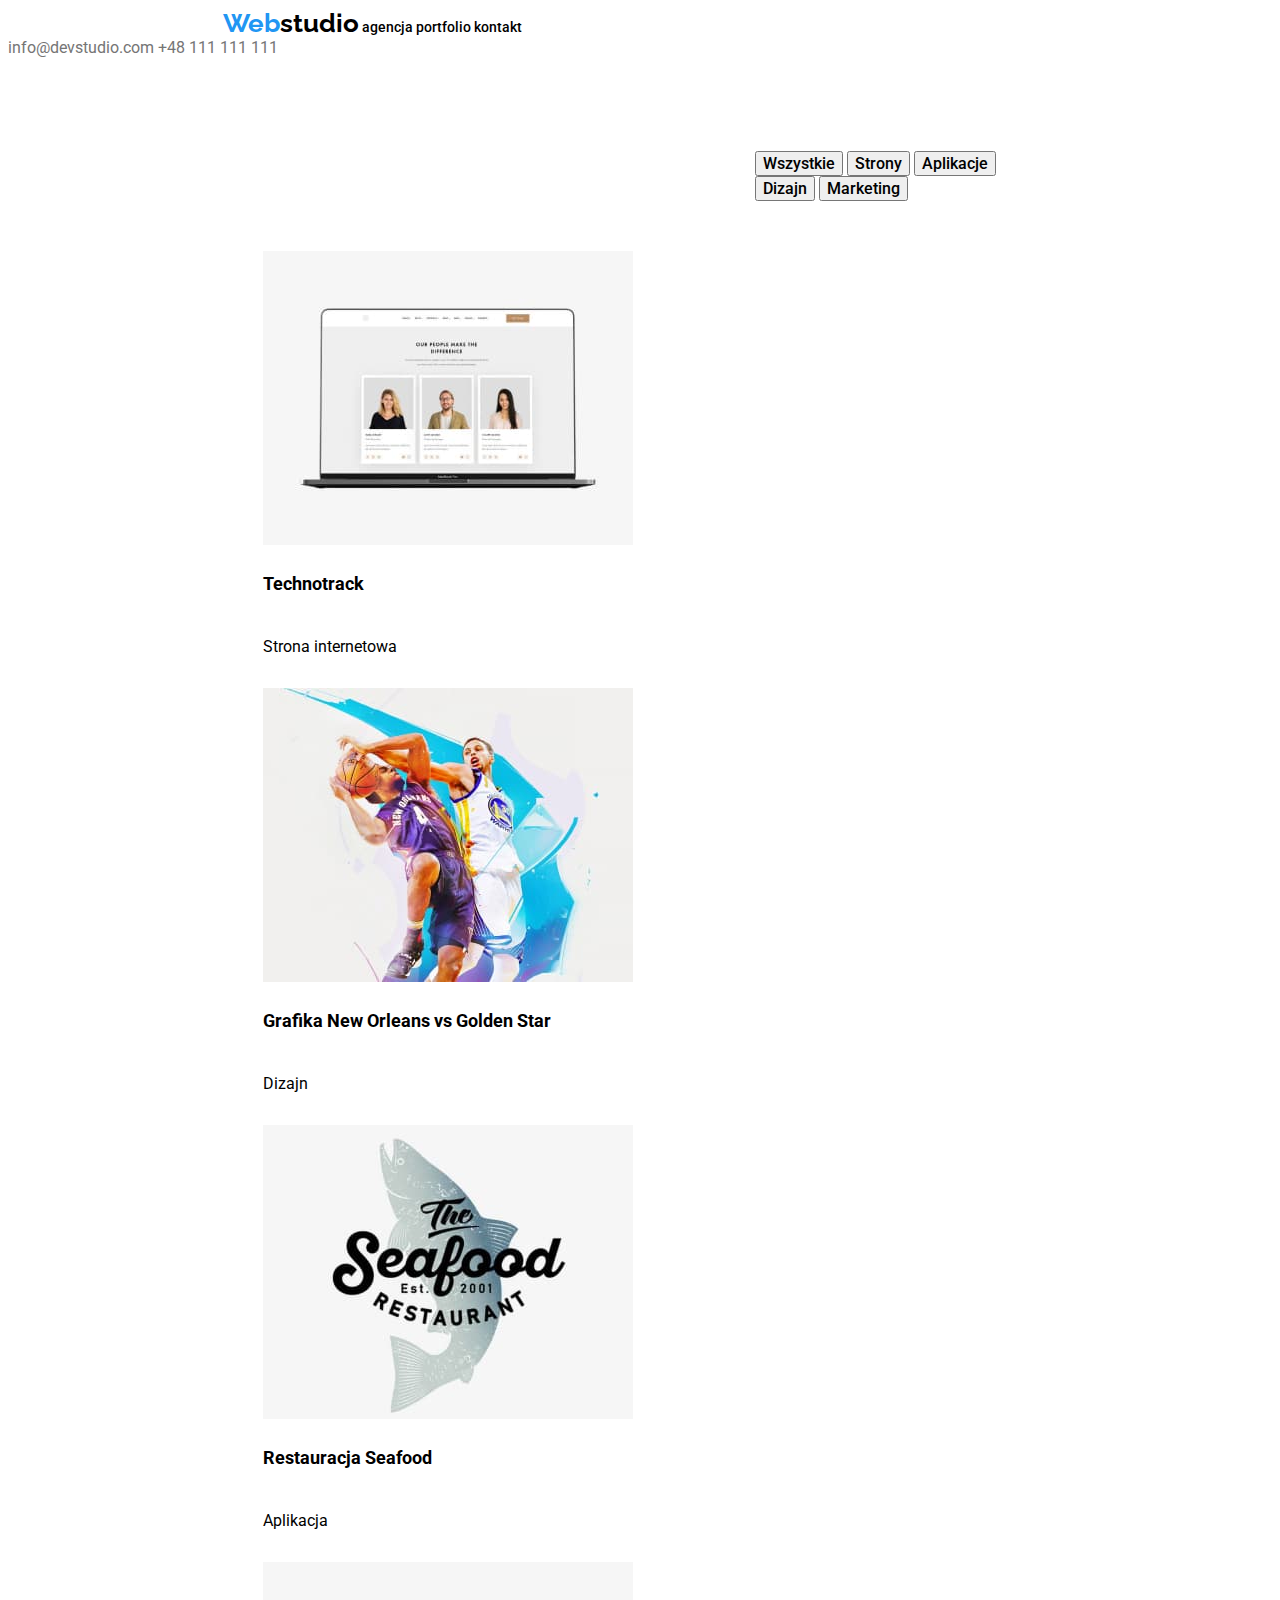
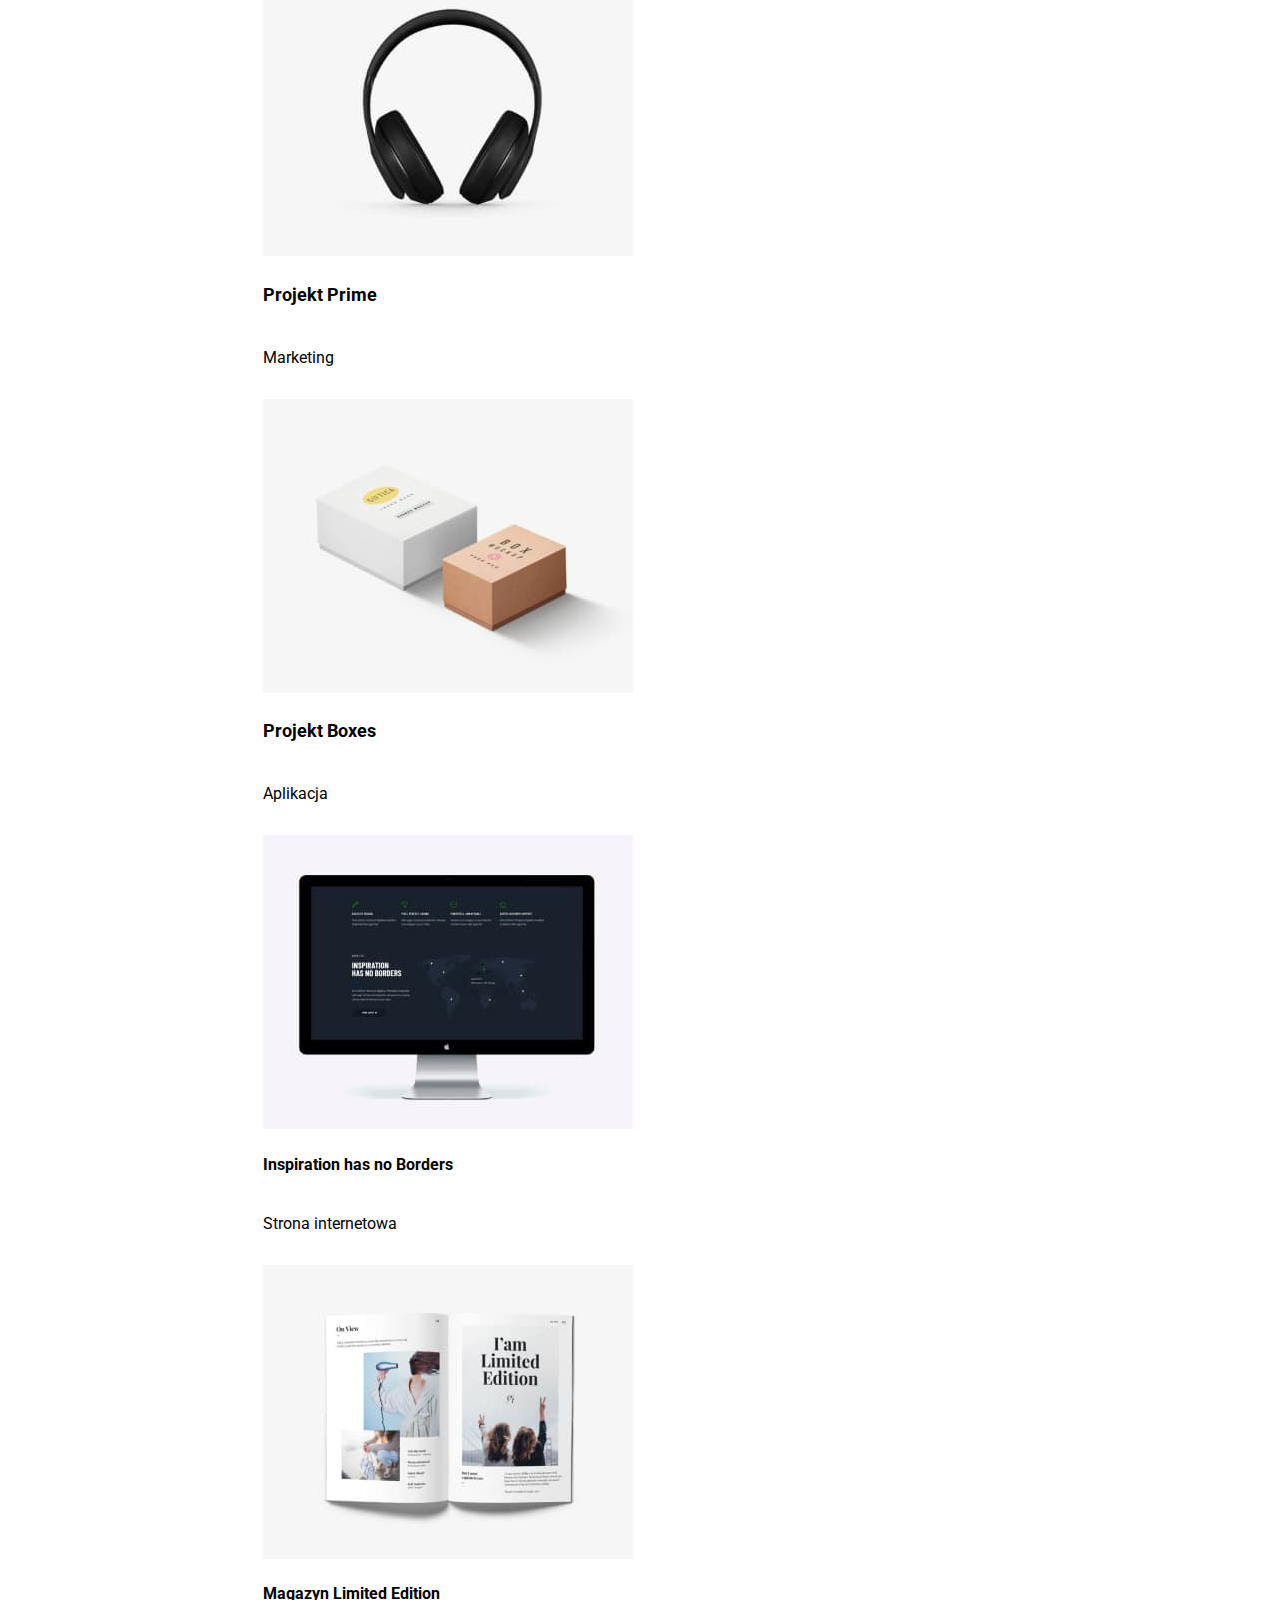
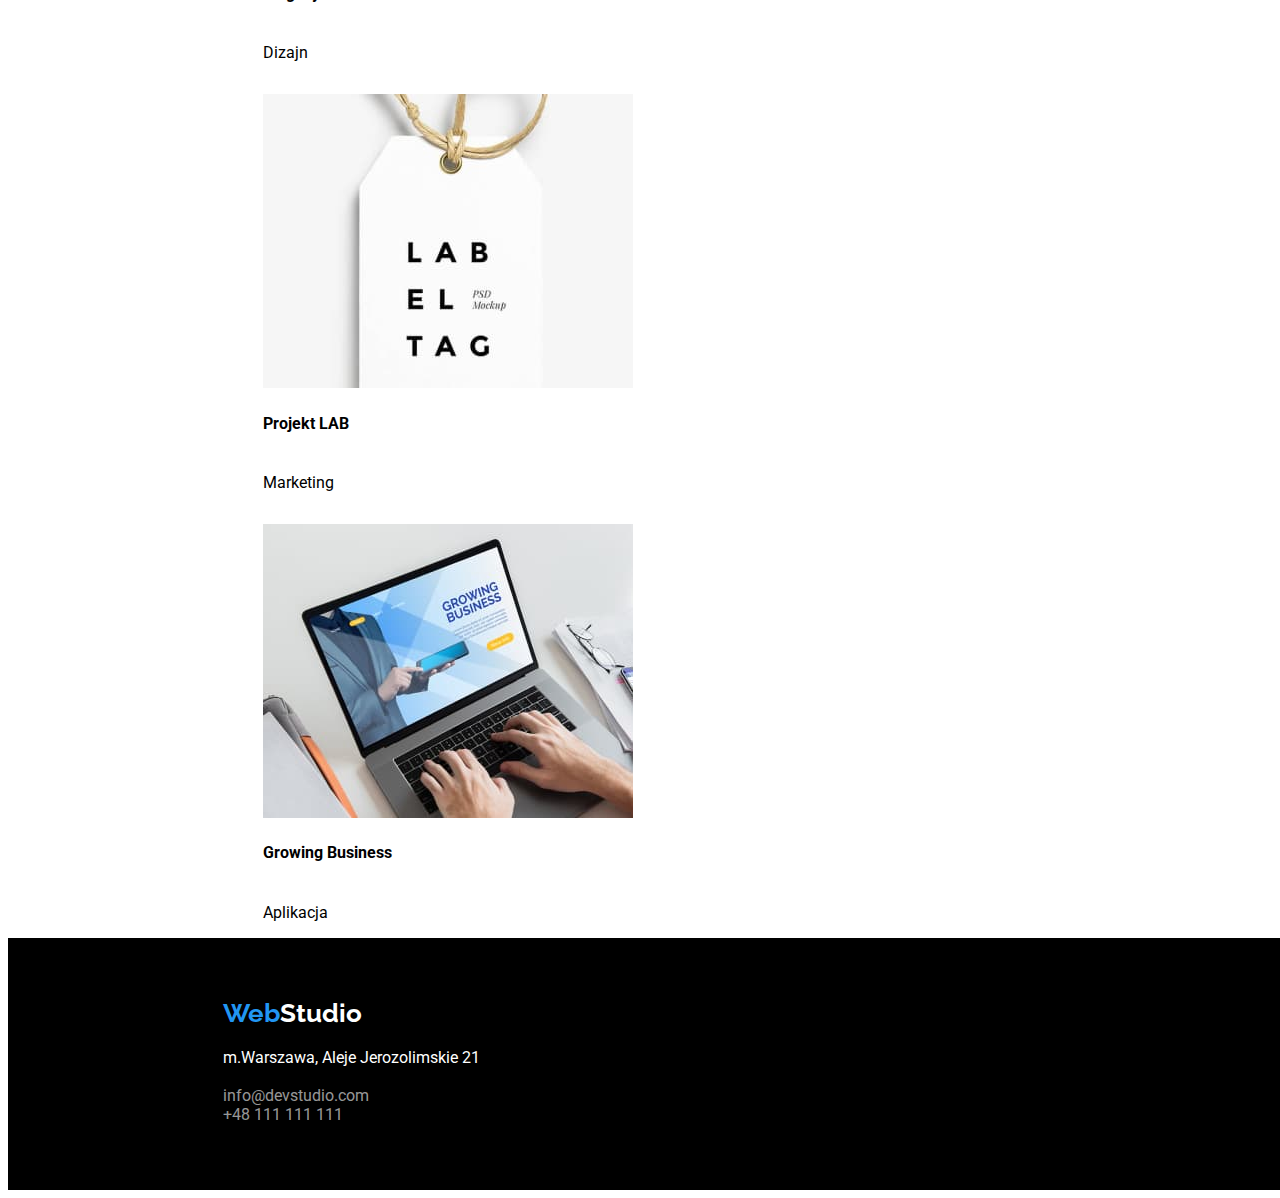
==== commit 01c6828b: "first update after mentor feedback" ====
--- a/portfolio.html
+++ b/portfolio.html
@@ -9,32 +9,39 @@
     <link rel="preconnect" href="https://fonts.googleapis.com" />
     <link rel="preconnect" href="https://fonts.gstatic.com" crossorigin />
     <link
-      href="https://fonts.googleapis.com/css2?family=Montserrat:ital,wght@0,400;1,700&family=Raleway:wght@700&family=Roboto:wght@400;500;700;900&display=swap"
+      href="https://fonts.googleapis.com/css2?family=Raleway:wght@700&family=Roboto:wght@400;500;700;900&display=swap"
       rel="stylesheet"
     />
   </head>
   <body>
     <header>
-      <nav>
-        <a class="logo" href="https://olagrzechnik.github.io/goit-markup-hw-01/"
-          ><span class="blue">Web</span>studio</a
-        >
-        <a><span>agencja</span></a>
-        <a href="https://olagrzechnik.github.io/goit-markup-hw-02/"
-          >portfolio</a
-        >
-        kontakty
-      </nav>
-
-      <a href="mailto:info@devstudio.com">info@devstudio.com</a> +48 111 111 111
+      <div class="top">
+        <nav class="nav">
+          <a
+            class="logo"
+            href="https://olagrzechnik.github.io/goit-markup-hw-02/index.html"
+            ><span class="blue">Web</span>studio</a
+          >
+          <a href="#"><span>agencja</span></a>
+          <a
+            href="https://olagrzechnik.github.io/goit-markup-hw-02/portfolio.html"
+            >portfolio</a
+          >
+          <a href="#">kontakt</a>
+        </nav>
+        <div class="top-links">
+          <a href="mailto:info@devstudio.com">info@devstudio.com</a>
+          <a href="tel:+48111111111">+48 111 111 111</a>
+        </div>
+      </div>
     </header>
     <section class="main-portfolio">
       <ul class="no-bullets filters">
-        <li><button type="button">Wszystkie</button></li>
-        <li><button type="button">Strony</button></li>
-        <li><button type="button">Aplikacje</button></li>
-        <li><button type="button">Dizajn</button></li>
-        <li><button type="button">Marketing</button></li>
+        <li><button type="button" class="button">Wszystkie</button></li>
+        <li><button type="button" class="button">Strony</button></li>
+        <li><button type="button" class="button">Aplikacje</button></li>
+        <li><button type="button" class="button">Dizajn</button></li>
+        <li><button type="button" class="button">Marketing</button></li>
       </ul>
       <ul class="no-bullets">
         <li>
@@ -46,7 +53,7 @@
               height="294"
             />
             <figcaption class="project-type">
-              <h4>Technotrack</h4>
+              <h4 class="project-title">Technotrack</h4>
               <br />Strona internetowa
             </figcaption>
           </figure>
@@ -60,7 +67,7 @@
               height="294"
             />
             <figcaption>
-              <h4>Grafika New Orleans vs Golden Star</h4>
+              <h4 class="project-title">Grafika New Orleans vs Golden Star</h4>
               <br />Dizajn
             </figcaption>
           </figure>
@@ -74,7 +81,7 @@
               height="294"
             />
             <figcaption>
-              <h4>Restauracja Seafood</h4>
+              <h4 class="project-title">Restauracja Seafood</h4>
               <br />Aplikacja
             </figcaption>
           </figure>
@@ -88,7 +95,7 @@
               height="294"
             />
             <figcaption>
-              <h4>Projekt Prime</h4>
+              <h4 class="project-title">Projekt Prime</h4>
               <br />Marketing
             </figcaption>
           </figure>
@@ -97,7 +104,7 @@
           <figure>
             <img src="images/box.jpg" alt="pudełka" width="370" height="294" />
             <figcaption>
-              <h4>Projekt Boxes</h4>
+              <h4 class="project-title">Projekt Boxes</h4>
               <br />Aplikacja
             </figcaption>
           </figure>
@@ -155,13 +162,17 @@
         </li>
       </ul>
     </section>
-    <footer>
+    <footer class="footer">
       <div class="logo"><span class="blue">Web</span>Studio</div>
       <div class="contact-bottom">
-        <address>m.Warszawa, Aleje Jerozolimskie 21</address>
+        <address class="contact-bottom-address">
+          m.Warszawa, Aleje Jerozolimskie 21
+        </address>
         <br />
-        info@example.com<br />
-        +48 111 111 111
+        <div class="contact-bottom-links">
+          <a href="mailto:info@devstudio.com">info@devstudio.com</a><br />
+          <a href="tel:+48111111111">+48 111 111 111</a>
+        </div>
       </div>
     </footer>
   </body>
--- a/css/styles.css
+++ b/css/styles.css
@@ -2,27 +2,46 @@
   --blue: #2196f3;
 }
 .blue {
-  color: #2196f3;
+  color: var(--blue);
 }
 body {
-  font-family: "roboto", sans-serif;
+  font-family: "roboto", "Raleway";
   text-decoration: none;
 }
+.top {
+  border-bottom: 1px;
+  border-color: #ececec;
+}
+.top-links a:link {
+  color: #757575;
+}
+.top-links a:hover {
+  color: var(--blue);
+}
+a:link {
+  text-decoration: none;
+  color: black;
+}
+a:visited {
+  color: black;
+}
+a:hover {
+  color: var(--blue);
+}
+
 .logo {
-  font-family: "raleway", sans-serif;
+  font-family: "raleway";
   font-weight: 700;
   font-size: 26px;
   padding-left: 215px;
   padding-top: 60px;
   margin-bottom: 20px;
 }
-nav {
+.nav {
   font-size: 14px;
   font-weight: 500;
 }
-a:link {
-  text-decoration: none;
-}
+
 .no-bullets {
   list-style-type: none;
   margin: 0;
@@ -32,10 +51,7 @@
   color: black;
 }
 .link:hover {
-  color: #2196f3;
-}
-link:focus {
-  color: #2196f3;
+  color: var(--blue);
 }
 .filters {
   font-weight: 500;
@@ -43,19 +59,18 @@
   margin-left: 532px;
   margin-bottom: 34px;
 }
-ul > li {
+.no-bullets > li {
   display: inline-block;
 }
 
-h4 {
+.project-title {
   font-weight: 700;
   font-size: 18px;
 }
 .project-type {
-  font-weight: 400;
   font-size: 16px;
 }
-footer {
+.footer {
   color: white;
   background-color: black;
   width: 1600px;
@@ -69,6 +84,7 @@
 .contact-bottom {
   font-style: normal;
   margin-left: 215px;
+  text-align: left;
 }
 .intro {
   background-color: #2f303a;
@@ -78,8 +94,27 @@
   line-height: 60px;
   padding: 200px 452px 280px 452px;
   margin-bottom: 94px;
+  height: 600px;
+  width: 1600px;
+  text-align: center;
 }
 .main-index {
   margin-left: 215px;
   margin-right: 215px;
 }
+.button {
+  font-size: 16px;
+  font-weight: 500;
+  font-family: "roboto";
+}
+.button:hover {
+  background-color: var(--blue);
+  color: white;
+}
+.contact-bottom-address {
+  font-style: normal;
+  text-align: left;
+}
+.contact-bottom-links a:link {
+  color: rgba(255, 255, 255, 0.6);
+}
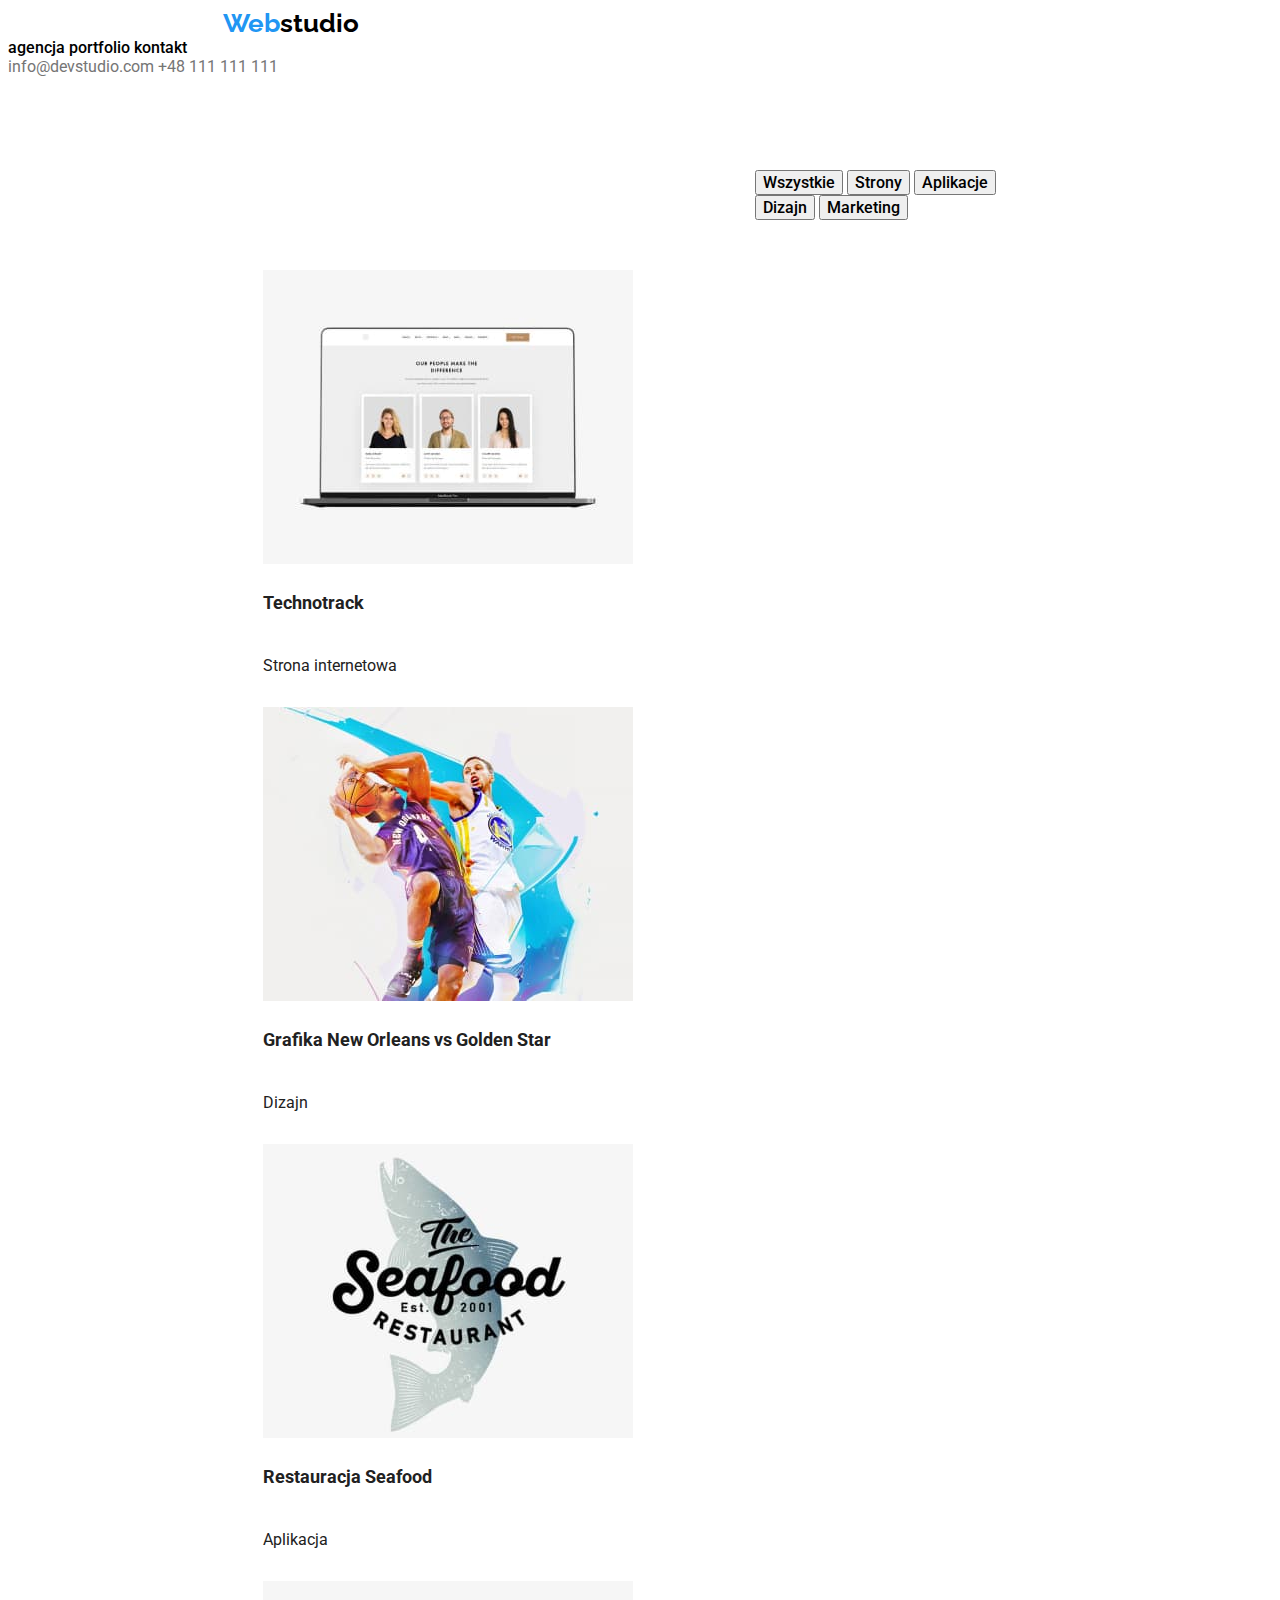
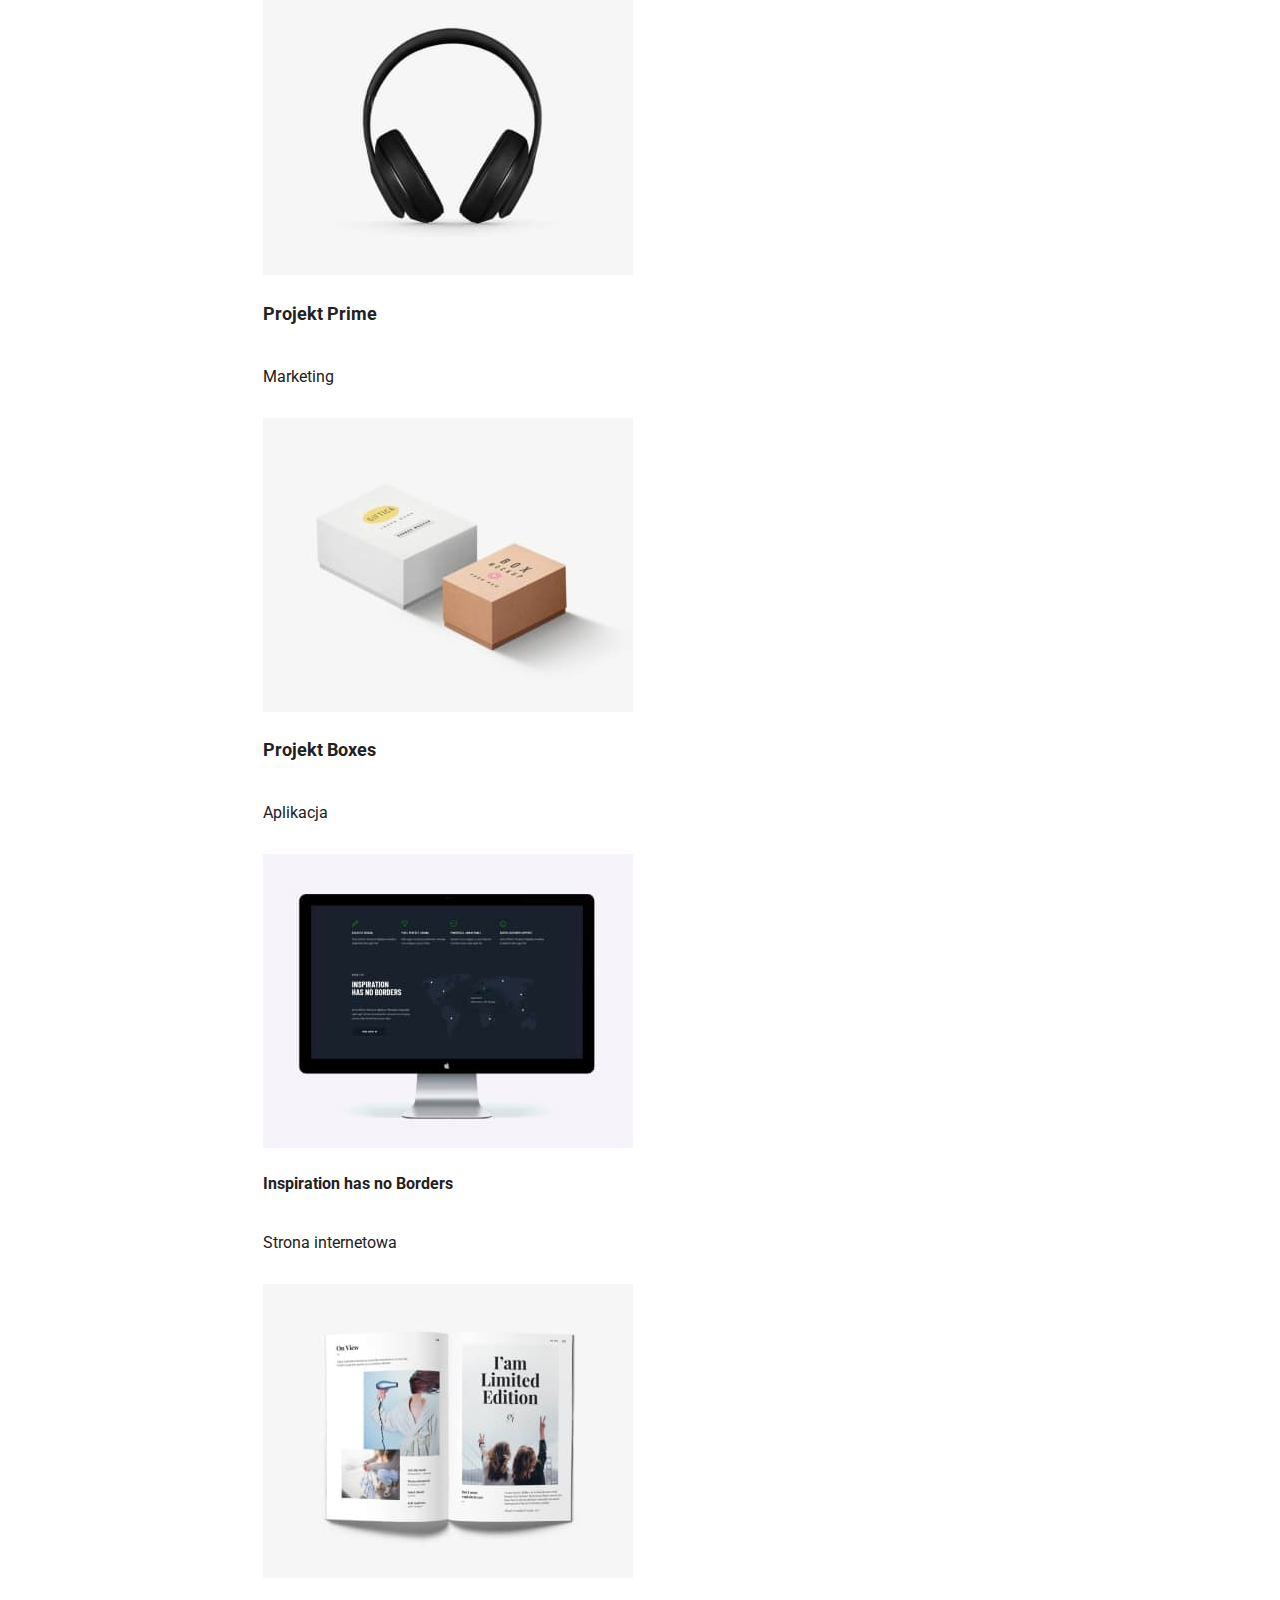
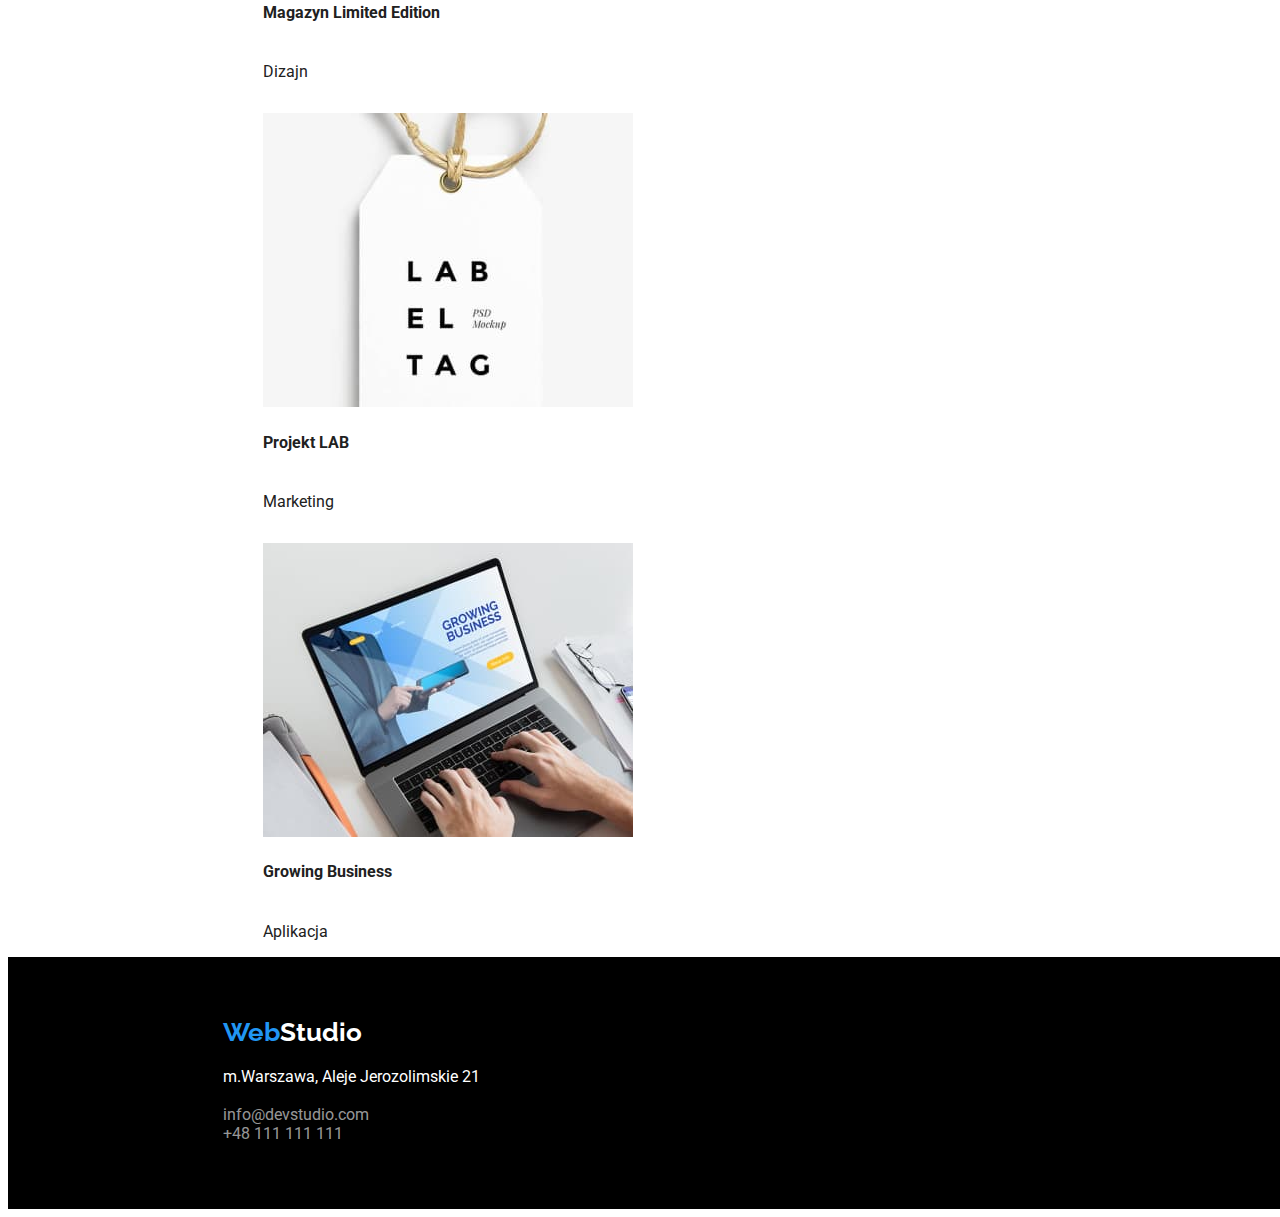
==== commit f811d13f: "second update after mentor feedback" ====
--- a/portfolio.html
+++ b/portfolio.html
@@ -14,25 +14,20 @@
     />
   </head>
   <body>
-    <header>
-      <div class="top">
-        <nav class="nav">
-          <a
-            class="logo"
-            href="https://olagrzechnik.github.io/goit-markup-hw-02/index.html"
-            ><span class="blue">Web</span>studio</a
-          >
-          <a href="#"><span>agencja</span></a>
-          <a
-            href="https://olagrzechnik.github.io/goit-markup-hw-02/portfolio.html"
-            >portfolio</a
-          >
-          <a href="#">kontakt</a>
-        </nav>
-        <div class="top-links">
-          <a href="mailto:info@devstudio.com">info@devstudio.com</a>
-          <a href="tel:+48111111111">+48 111 111 111</a>
-        </div>
+    <header class="top">
+      <div class="logo-top">
+        <a href="index.html"><span class="blue">Web</span>studio</a>
+      </div>
+
+      <nav class="nav">
+        <a href="#"><span>agencja</span></a>
+        <a href="portfolio.html">portfolio</a>
+        <a href="#">kontakt</a>
+      </nav>
+
+      <div class="top-links">
+        <a href="mailto:info@devstudio.com">info@devstudio.com</a>
+        <a href="tel:+48111111111">+48 111 111 111</a>
       </div>
     </header>
     <section class="main-portfolio">
@@ -163,7 +158,9 @@
       </ul>
     </section>
     <footer class="footer">
-      <div class="logo"><span class="blue">Web</span>Studio</div>
+      <div class="logo-bottom">
+        <a href="index.html"><span class="blue">Web</span>Studio</a>
+      </div>
       <div class="contact-bottom">
         <address class="contact-bottom-address">
           m.Warszawa, Aleje Jerozolimskie 21
--- a/css/styles.css
+++ b/css/styles.css
@@ -7,29 +7,11 @@
 body {
   font-family: "roboto", "Raleway";
   text-decoration: none;
+  color: #212121;
 }
-.top {
-  border-bottom: 1px;
-  border-color: #ececec;
-}
-.top-links a:link {
-  color: #757575;
-}
-.top-links a:hover {
-  color: var(--blue);
-}
-a:link {
+.logo-top a:link {
+  color: black;
   text-decoration: none;
-  color: black;
-}
-a:visited {
-  color: black;
-}
-a:hover {
-  color: var(--blue);
-}
-
-.logo {
   font-family: "raleway";
   font-weight: 700;
   font-size: 26px;
@@ -37,9 +19,36 @@
   padding-top: 60px;
   margin-bottom: 20px;
 }
+.logo-top a:visited {
+  color: black;
+}
+
+.top {
+  border-bottom: 1px;
+  border-color: #ececec;
+}
+.top-links a:link {
+  color: #757575;
+  text-decoration: none;
+}
+.top-links a:hover {
+  color: var(--blue);
+}
+
 .nav {
-  font-size: 14px;
+  font-size: 16px;
   font-weight: 500;
+}
+.nav a:link {
+  color: black;
+  text-decoration: none;
+}
+.nav a:visited {
+  color: black;
+  text-decoration: none;
+}
+.nav a:hover {
+  color: var(--blue);
 }
 
 .no-bullets {
@@ -49,9 +58,6 @@
 }
 .link {
   color: black;
-}
-.link:hover {
-  color: var(--blue);
 }
 .filters {
   font-weight: 500;
@@ -106,6 +112,7 @@
   font-size: 16px;
   font-weight: 500;
   font-family: "roboto";
+  cursor: pointer;
 }
 .button:hover {
   background-color: var(--blue);
@@ -117,4 +124,24 @@
 }
 .contact-bottom-links a:link {
   color: rgba(255, 255, 255, 0.6);
+  text-decoration: none;
 }
+.contact-bottom-links a:hover {
+  color: var(--blue);
+}
+.logo-bottom {
+  font-family: "raleway";
+  font-weight: 700;
+  font-size: 26px;
+  padding-left: 215px;
+  padding-top: 60px;
+  margin-bottom: 20px;
+}
+.logo-bottom a:link {
+  text-decoration: none;
+  color: white;
+}
+.logo-bottom a:visited {
+  text-decoration: none;
+  color: white;
+}
